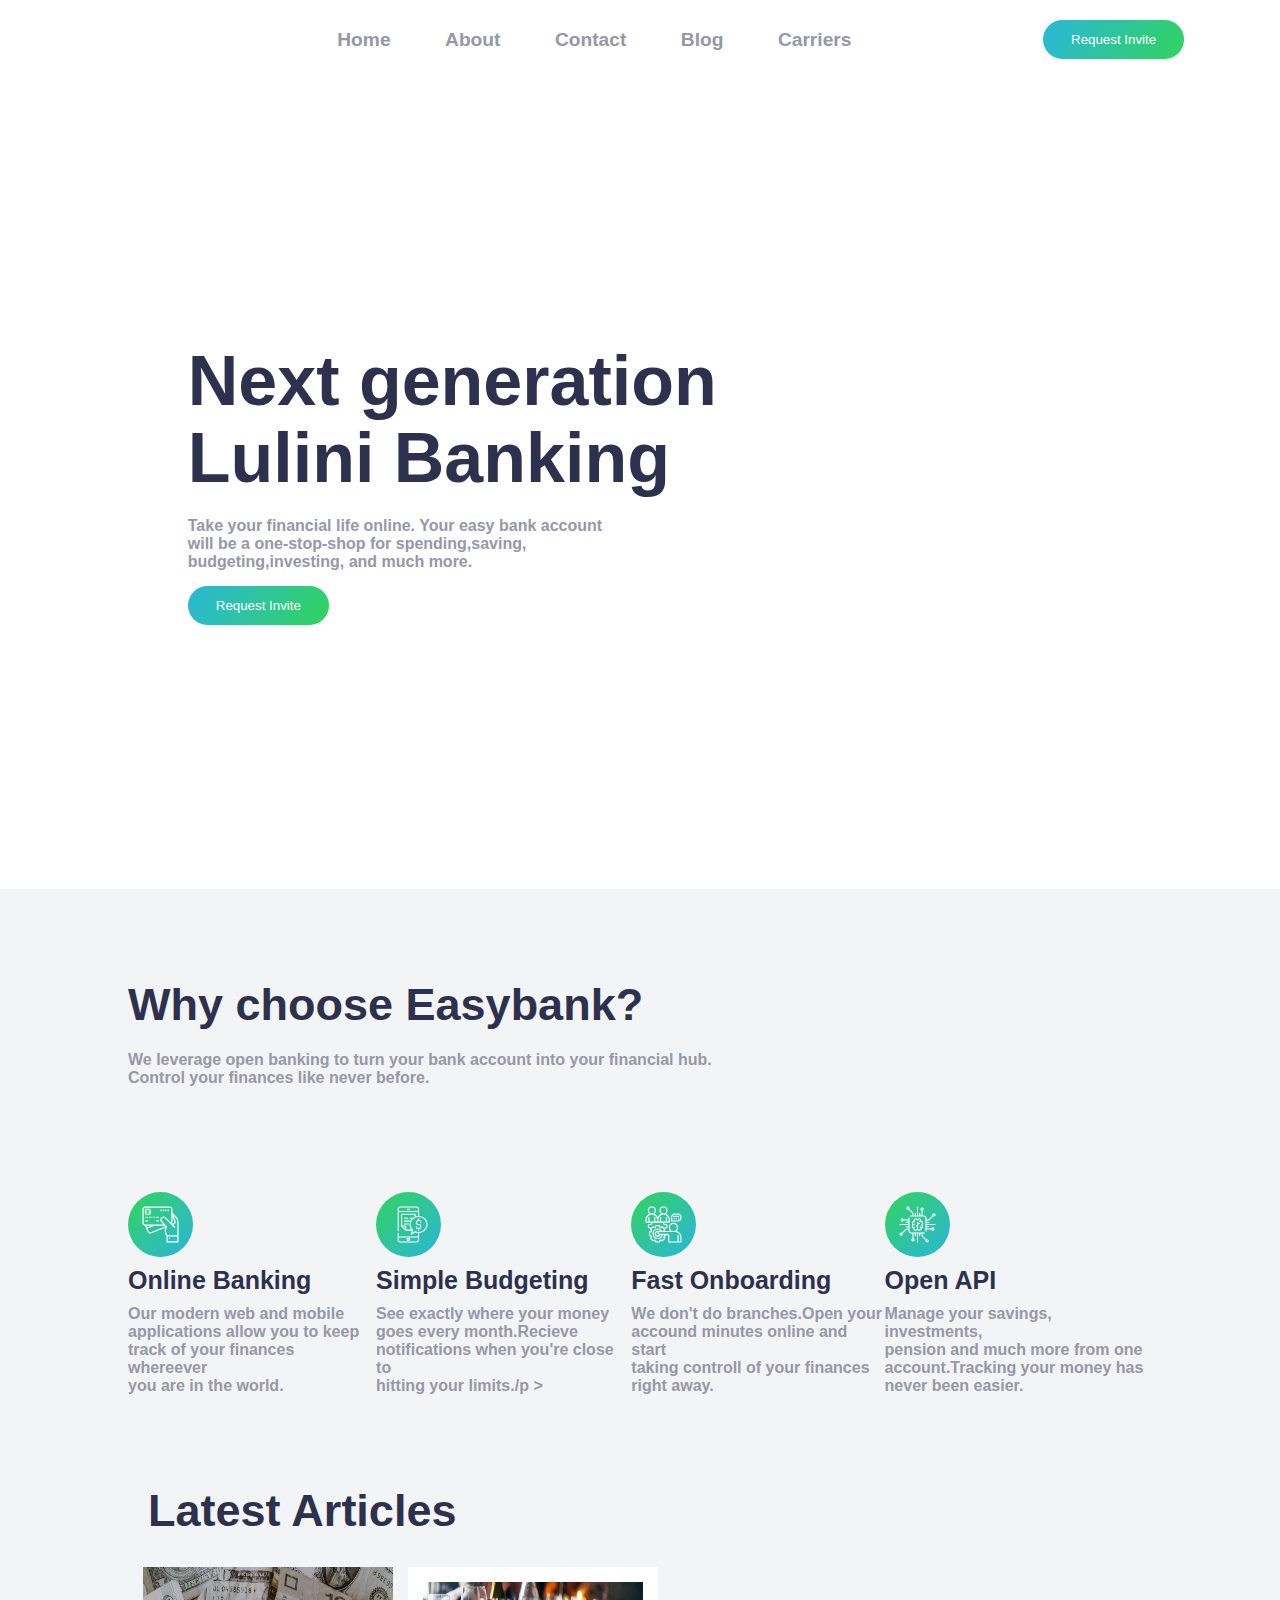
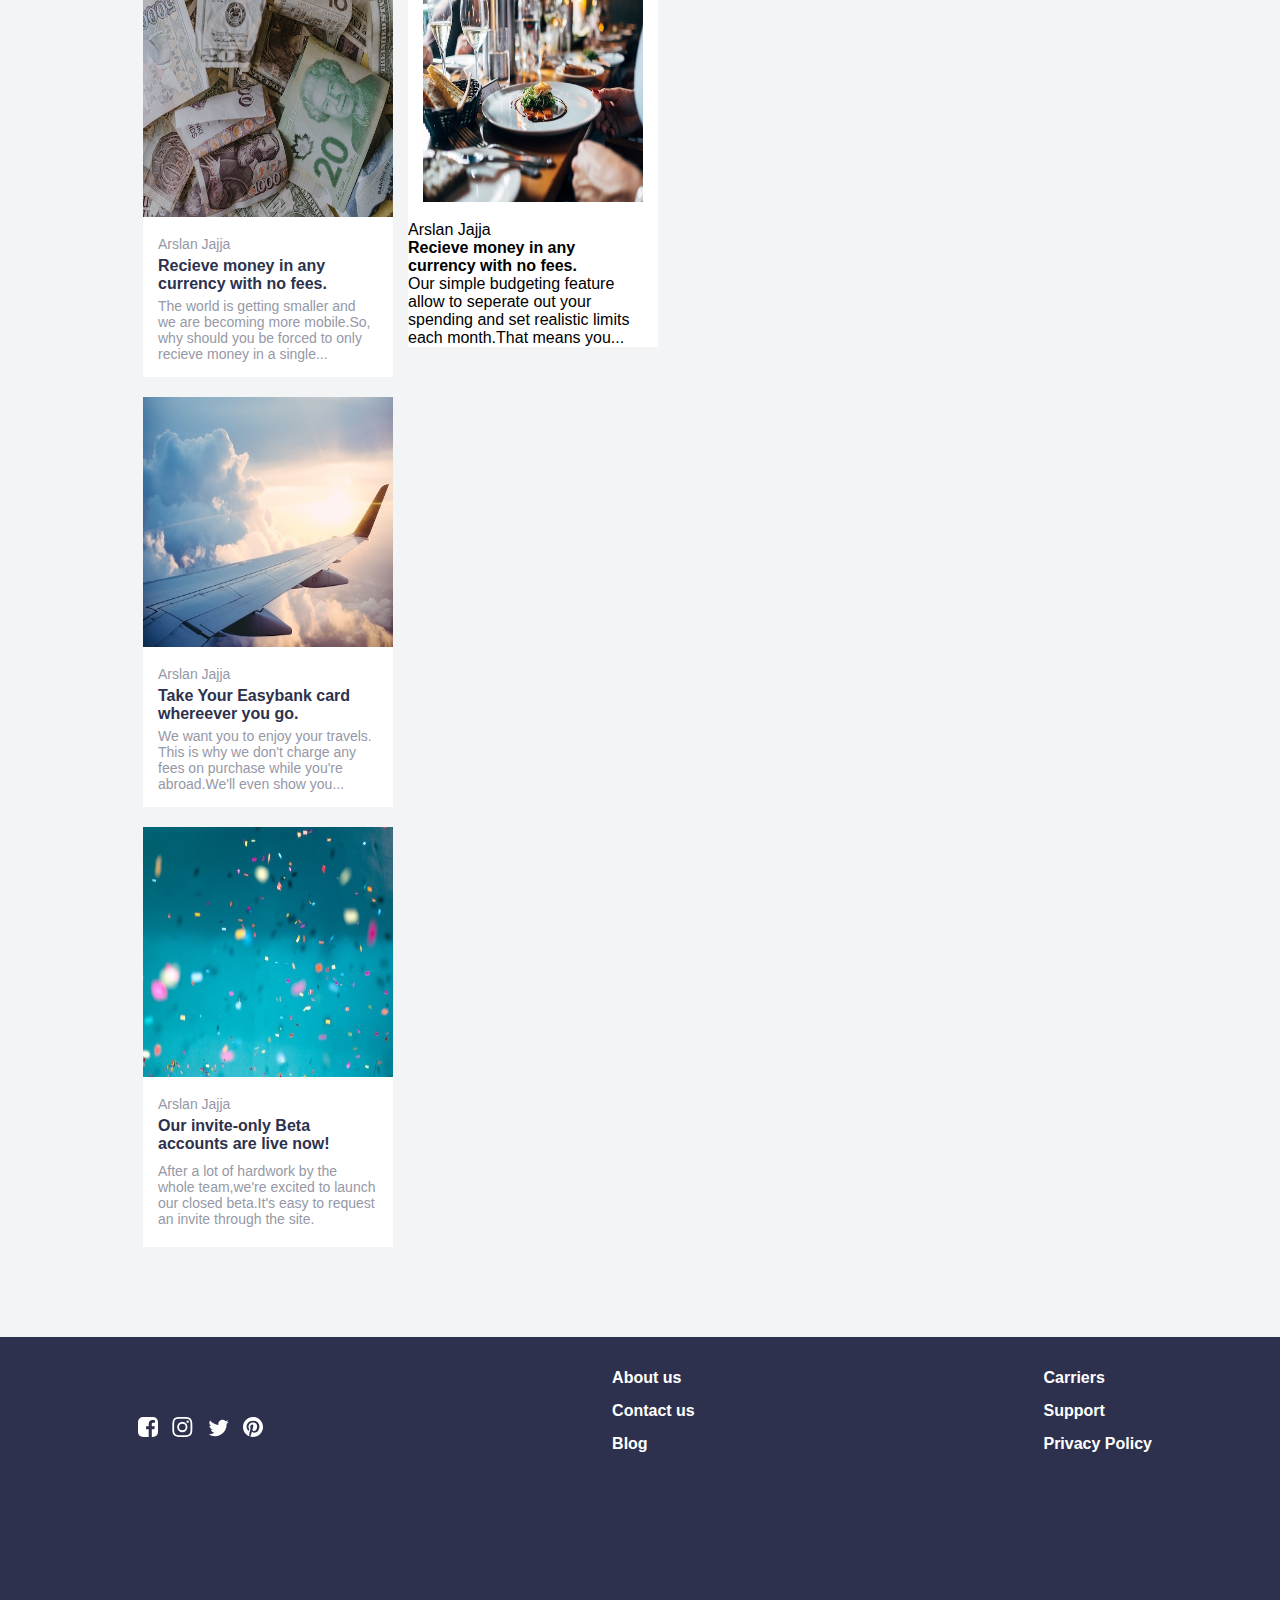
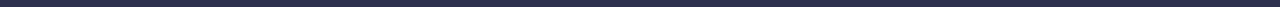
==== bank website/index.html @ e27b4f58 "Commit" ====
<!DOCTYPE html>
<html lang="en">
  <head>
    <meta charset="UTF-8" />
    <meta http-equiv="X-UA-Compatible" content="IE=edge" />
    <meta name="viewport" content="width=device-width, initial-scale=1.0" />
    <link rel="stylesheet" href="style.css" />
    <title>Easybank</title>
  </head>
  <body>
    <nav class="nav-bar">
      <img src="./images/logo.svg" alt="" />
      <div class="nav-items">
        <a href="#">Home</a>
        <a href="#">About</a>
        <a href="#">Contact</a>
        <a href="#">Blog</a>
        <a href="#">Carriers</a>
      </div>
      <button>Request Invite</button>
    </nav>
    <header class="hero-section">
      <div class="hero-text-container">
        <h1>Next generation<br>Lulini Banking</h1>
        <p>Take your financial life online. Your easy bank account<br>
          will be a one-stop-shop for spending,saving,<br>budgeting,investing,
          and much more.</p>
        <button>Request Invite</button>
      </div>
      <div class="hero-img-container">
      </div>
    </header>
    <div class="container">
      <section class="why-us">
        <h1>Why choose Easybank?</h1>
        <p>We leverage open banking to turn your bank account into your
          financial hub.<br />Control your finances like never before.</p>
      </section>
      <section class="features-section">
        <div class="feature-item">
          <img src="icon-online.svg">
          <h1>Online Banking</h1>
          <p>Our modern web and mobile<br />
            applications allow you to keep<br />
            track of your finances whereever<br />
            you are in the world.</p>
        </div>
        <div class="feature-item">
          <img src="icon-budgeting.svg">
          <h1>Simple Budgeting</h1>
          <p>See exactly where your money<br />
            goes every month.Recieve<br />
            notifications when you're close to<br />
            hitting your limits./p >
          </p>
        </div>

        <div class="feature-item">
          <img src="icon-onboarding.svg" alt="" />
          <h1>Fast Onboarding</h1>
          <p>We don't do branches.Open your<br />
            accound minutes online and start<br />
            taking controll of your finances<br />
            right away.</p>
        </div>
        <div class="feature-item">
          <img src="icon-api.svg" alt="" />
          <h1>Open API</h1>
          <p>Manage your savings, investments,<br />
            pension and much more from one<br />
            account.Tracking your money has<br />
            never been easier.</p>
        </div>
      </section>
      <section class="blog-section">
        <h1>Latest Articles</h1>
        <div class="article-container">
          <div class="article">
            <img src="image-currency.jpg">
            <div class="content">
              <p>Arslan Jajja</p>
              <h4>Recieve money in any<br>
                currency with no fees.</h4>
              <p>The world is getting smaller and<br>
                we are becoming more mobile.So,<br>
                why should you be forced to only<br>
                recieve money in a single...</p>
            </div>
          </div>
          <div class="article">
            <img src="image-restaurant.jpg" 
            <div class="content">
              <p>Arslan Jajja</p>
              <h4>Recieve money in any<br />
                currency with no fees.</h4>
              <p>Our simple budgeting feature<br />
                allow to seperate out your<br />
                spending and set realistic limits<br />
                each month.That means you...</p>
            </div>
          </div>
          <div class="article">
            <img src="image-plane.jpg" >
            <div class="content">
              <p>Arslan Jajja</p>
              <h4>Take Your Easybank card<br>whereever you go.</h4>
              <p>We want you to enjoy your travels.<br>This is why we don't
                charge any<br>fees on purchase while you're <br>abroad.We'll
                even show you...</p>
            </div>
          </div>
          <div class="article">
            <img src="image-confetti.jpg">
            <div class="content">
              <p>Arslan Jajja</p>
              <h4>Our invite-only Beta<br>accounts are live now!<h4>
              <p>After a lot of hardwork by the<br>
                whole team,we're excited to launch<br>
                our closed beta.It's easy to request <br>an invite through the
                site.</p>
            </div>
          </div>
        </div>
      </section>
    </div>
    <footer class="footer">
      <div class="footer-container">
        <div class="social-container">
          <img src="icon-facebook.svg" class="icon-facebook">
          <img src="icon-instagram.svg" class="icon-instagram">
          <img src="icon-twitter.svg" class="icon-twitter">
          <img src="icon-pinterest.svg" class="icon-pinterest">
        </div>
        <div class="menu">
          <a href="#">About us</a>
          <a href="#">Contact us</a>
          <a href="#">Blog</a>
        </div>
        <div class="menu">
          <a href="#">Carriers</a>
          <a href="#">Support</a>
          <a href="#">Privacy Policy</a>
        </div>
      </div>
    </footer>
  </body>
</html>
---- bank website/style.css ----
/* 
### Primary

- Dark Blue: hsl(233, 26%, 24%)
- Lime Green: hsl(136, 65%, 51%)
- Bright Cyan: hsl(192, 70%, 51%)

### Neutral

- Grayish Blue: hsl(233, 8%, 62%)
- Light Grayish Blue: hsl(220, 16%, 96%)
- Very Light Gray: hsl(0, 0%, 98%)
- White: hsl(0, 0%, 100%) */

* {
    margin: 0;
    padding: 0;
    box-sizing: border-box;
  }
  body {
    font-family: 'Segoe UI', Tahoma, Geneva, Verdana, sans-serif;
  }
  .nav-bar {
    display: flex;
    justify-content: space-around;
    align-items: center;
    padding-top: 20px;
    padding-bottom: 20px;
  }
  .nav-items  a {
    text-decoration: none;
    font-size: 1.2rem;
    font-weight: 600;
    color: hsl(233, 8%, 62%);
    margin-left: 50px;
  }
  .nav-items a:hover{ 
    color: lightgreen;
    transition: 0.5s;
  }
  .nav-bar  button {
    padding: 12px 28px;
    border: none;
    outline-width: 0;
    color: white;
    border-radius: 24px;
    cursor: pointer;
    font-weight: 400;
    background-image: linear-gradient(
      120deg,
      hsl(192, 70%, 51%),
      hsl(136, 65%, 51%)
    );
  }
  .nav-bar button:hover{
    background-image: linear-gradient(
      120deg,
      hsl(192, 89%, 52%),
      hsl(136, 69%, 33%)
    );
    transform: scale(1.1);
    transition: 0.8s;
    
  }
  .hero-section {
    display: flex;
    justify-content: space-around;
    align-items: center;
    height: 90vh;
  }
  .hero-img-container {
    background-image: url('./images/bg-intro-desktop.svg');
    background-size: cover;
    background-position: bottom;
    background-repeat: no-repeat;
    padding-top: 20px;
  }
  .hero-img-container  img {
    width: 500px;
  }
  .hero-text-container {
    display: flex;
    flex-direction: column;
    justify-content: space-between;
    align-items: flex-start;
  }
  .hero-text-container  h1 {
    font-size: 70px;
    font-weight: 800;
    margin-bottom: 20px;
    color: hsl(233, 26%, 24%);
    line-height: 1.1;
  }
  .hero-text-container  p {
    color: hsl(233, 8%, 62%);
    margin-bottom: 15px;
    font-weight: 700;
  }
  .hero-text-container  button {
    padding: 12px 28px;
    border: none;
    outline-width: 0;
    color: white;
    border-radius: 24px;
    cursor: pointer;
    font-weight: 400;
    background-image: linear-gradient(
      120deg,
      hsl(192, 70%, 51%),
      hsl(136, 65%, 51%)
    );
  }

  .hero-text-container button:hover{
    background-image: linear-gradient(
      120deg,
      hsl(192, 89%, 52%),
      hsl(136, 69%, 33%)
    );
    transform: scale(1.1);
    transition: 0.8s;
  }


  .container {
    background-color: hsl(220, 16%, 96%);
  }
  .why-us {
    padding-top: 10vh;
    width: 80%;
    margin-left: auto;
    margin-right: auto;
    padding-bottom: 10vh;
  }
  .why-us  h1 {
    font-size: 45px;
    font-weight: 800;
    margin-bottom: 20px;
    color: hsl(233, 26%, 24%);
  }
  .why-us  p {
    color: hsl(233, 8%, 62%);
    margin-bottom: 15px;
    font-weight: 700;
  }
  .features-section {
    width: 80%;
    margin-left: auto;
    margin-right: auto;
    display: flex;
    justify-content: space-between;
    align-items: flex-start;
    padding-bottom: 10vh;
  }
  .feature-item  img {
    width: 65px;
    margin-bottom: 5px;
  }
  .feature-item  h1 {
    font-size: 25px;
    font-weight: 800;
    margin-bottom: 10px;
    color: hsl(233, 26%, 24%);
  }
  .feature-item  p {
    color: hsl(233, 8%, 62%);
    font-weight: 700;
  }
  .blog-section {
    width: 80%;
    margin-left: auto;
    margin-right: auto;
    display: flex;
    flex-direction: column;
    justify-content: center;
    align-items: flex-start;
    padding-bottom: 10vh;
  }
  .article-container {
    display: flex;
    justify-content: space-between;
    align-items: flex-start;
    width: 300px;
  }
  .blog-section  h1 {
    font-size: 45px;
    margin-left: 1.25rem;
    font-weight: 800;
    margin-bottom: 10px;
    color: hsl(233, 26%, 24%);
  }
  .article {
    height: max-content;
    width: 250px;
    margin-top: 20px;
    margin-left: 15px;
    background-color: #fff;
  }
  .article  img {
    width: 250px;
    height: 250px;
  }
  .content {
    padding: 15px;
  }
  .content  p {
    color: hsl(233, 8%, 62%);
    font-weight: 400;
    font-size: 14px;
  }
  .content  h4 {
    color: hsl(233, 26%, 24%);
    padding-bottom: 5px;
    padding-top: 5px;
  }
  .footer {
    background-color: hsl(233, 26%, 24%);
    height: 30vh;
  }
  .footer-container {
    width: 80%;
    margin-left: auto;
    margin-right: auto;
    color: white;
    display: flex;
    justify-content: space-between;
    align-items: flex-start;
    padding-top: 2rem;
  }
  .menu {
    display: flex;
    flex-direction: column;
    justify-content: space-between;
    align-items: flex-start;
  }
  .menu  a {
    text-decoration: none;
    color: white;
    margin-bottom: 15px;
    font-weight: 600;
  }
  .social-container {
    margin-top: 3rem;
  }
  .icon-facebook{ 
    border-radius: 5px;
  }
  .icon-facebook:hover{ 
    background-color: rgb(44, 99, 245);
    transition: 0.5s;
    transform: scale(1.4);
    border-radius: 15px; 
  }
  .icon-instagram:hover{ 
    background: linear-gradient(
      hsl(338, 80%, 56%),
      hsl(31, 86%, 58%)
    );
    border-radius: 15px;
    transform: scale(1.4);
    transition: 0.5s;
  }
  .icon-twitter { 
    
  }
  .social-container  img {
    margin-left: 10px;
    cursor: pointer;
  }
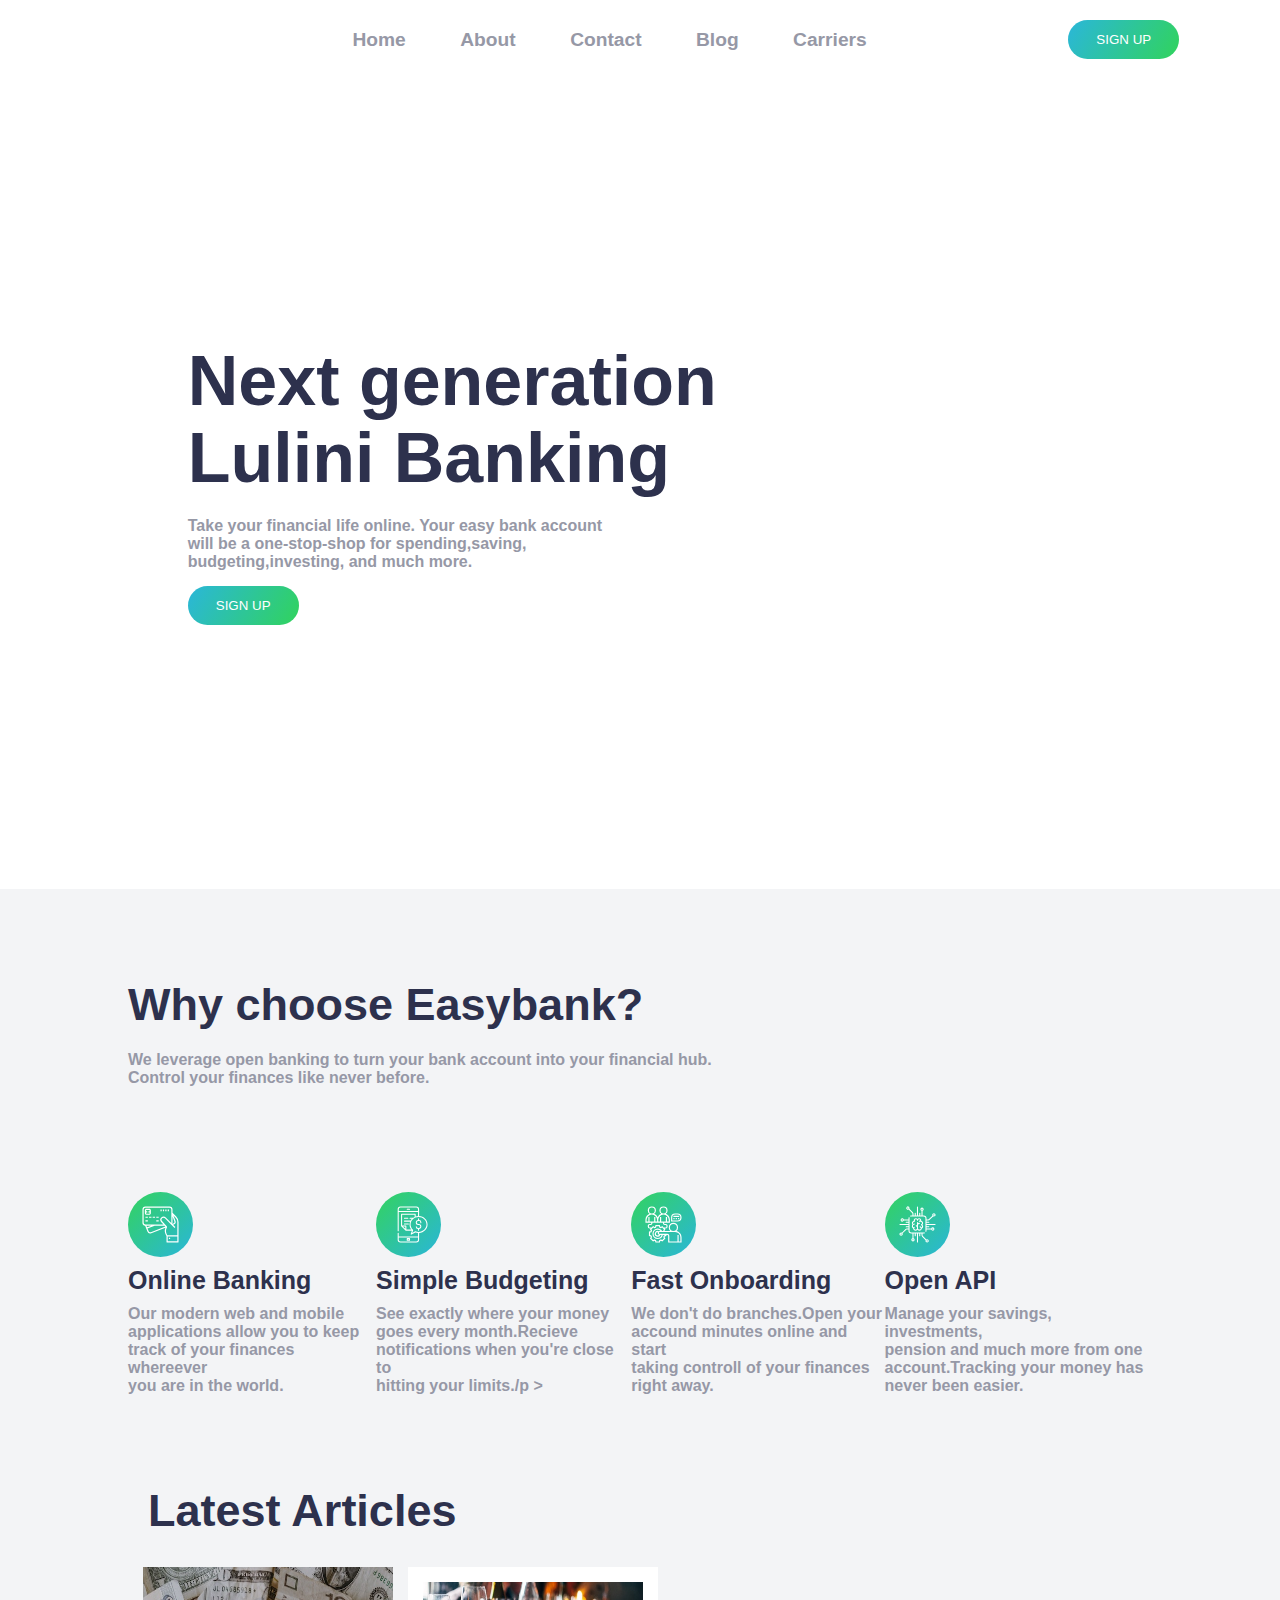
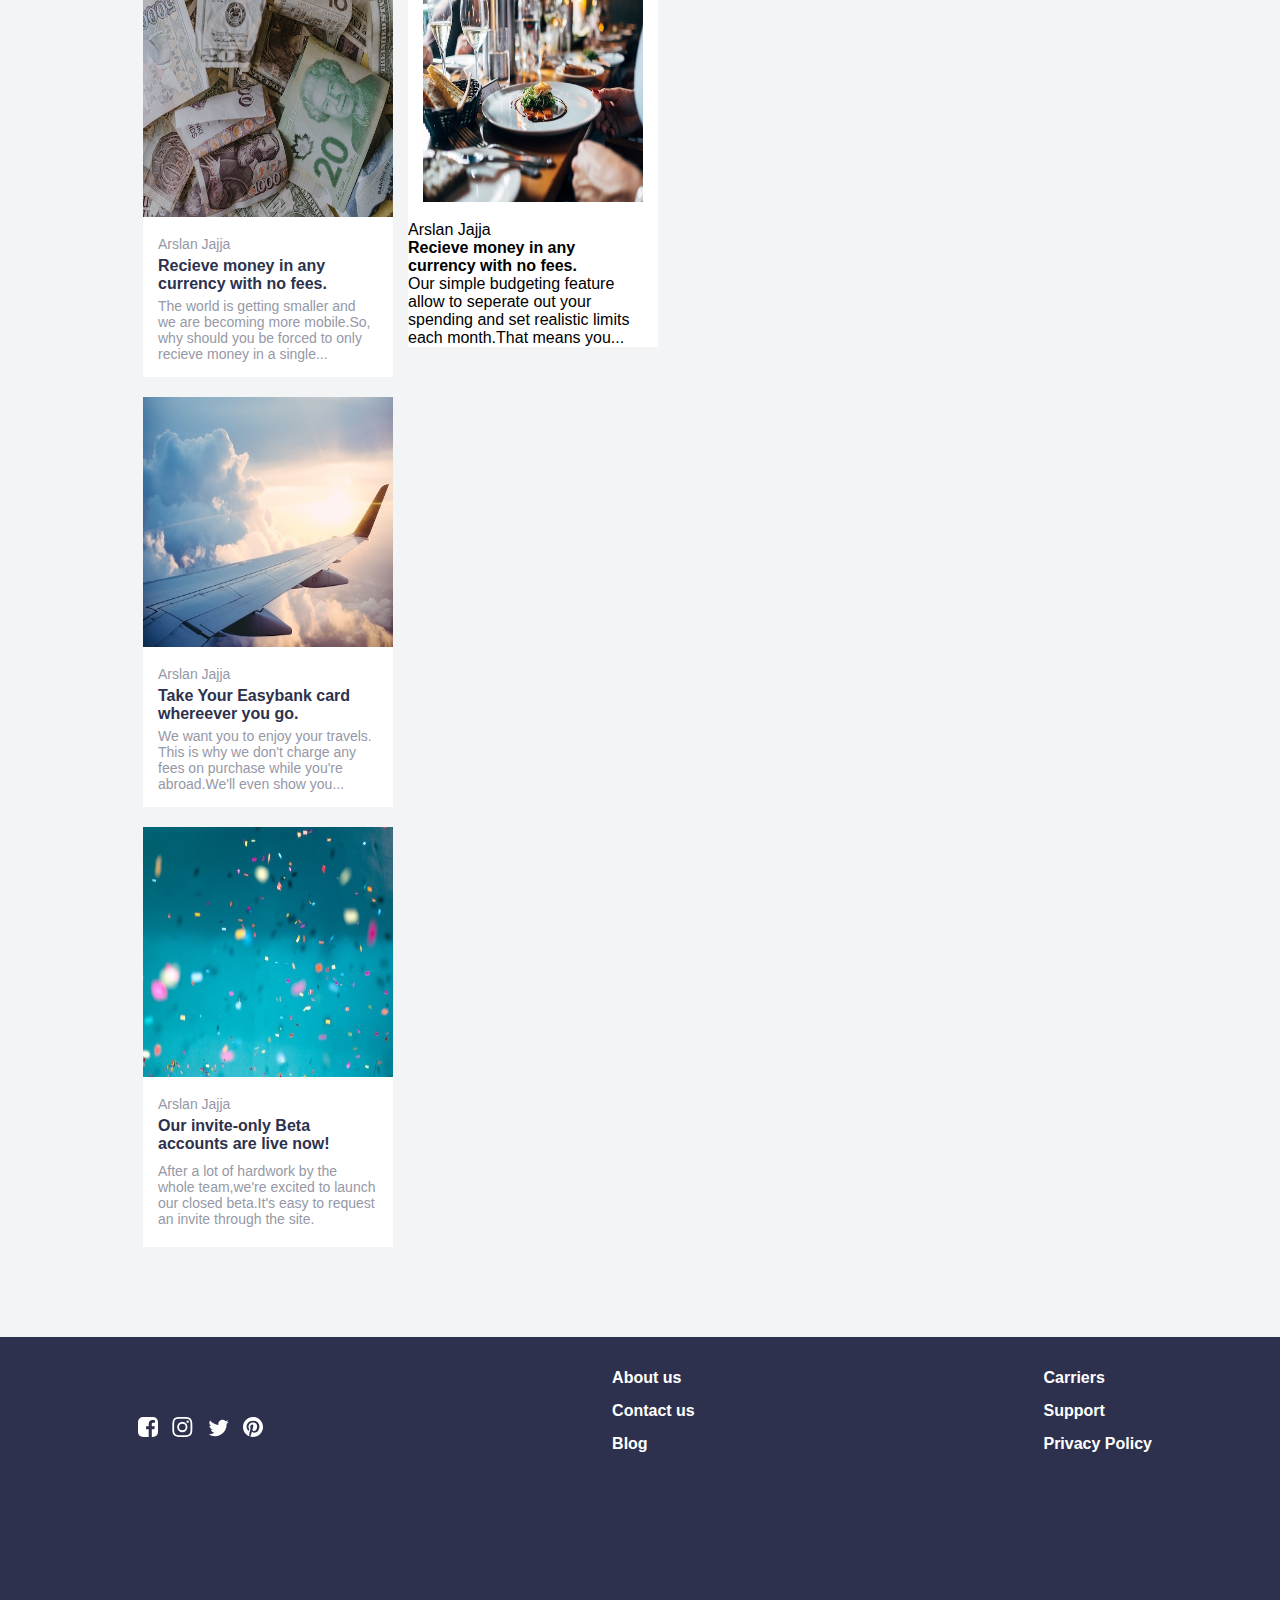
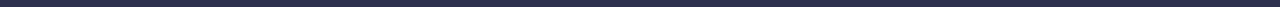
==== commit bcb5c43e: "sign in" ====
--- a/bank website/index.html
+++ b/bank website/index.html
@@ -17,7 +17,7 @@
         <a href="#">Blog</a>
         <a href="#">Carriers</a>
       </div>
-      <button>Request Invite</button>
+      <button onclick="window.location.href='sign up.html'">SIGN UP</button>
     </nav>
     <header class="hero-section">
       <div class="hero-text-container">
@@ -25,7 +25,7 @@
         <p>Take your financial life online. Your easy bank account<br>
           will be a one-stop-shop for spending,saving,<br>budgeting,investing,
           and much more.</p>
-        <button>Request Invite</button>
+          <button onclick="window.location.href='sign up.html'">SIGN UP</button>
       </div>
       <div class="hero-img-container">
       </div>
--- a/bank website/style.css
+++ b/bank website/style.css
@@ -59,7 +59,7 @@
       hsl(136, 69%, 33%)
     );
     transform: scale(1.1);
-    transition: 0.8s;
+    transition: 0.8s ease-in-out;
     
   }
   .hero-section {
@@ -118,7 +118,7 @@
       hsl(136, 69%, 33%)
     );
     transform: scale(1.1);
-    transition: 0.8s;
+    transition: 0.8s ease-in-out;
   }
 
 
@@ -178,6 +178,7 @@
   }
   .article-container {
     display: flex;
+    flex-direction: row;
     justify-content: space-between;
     align-items: flex-start;
     width: 300px;
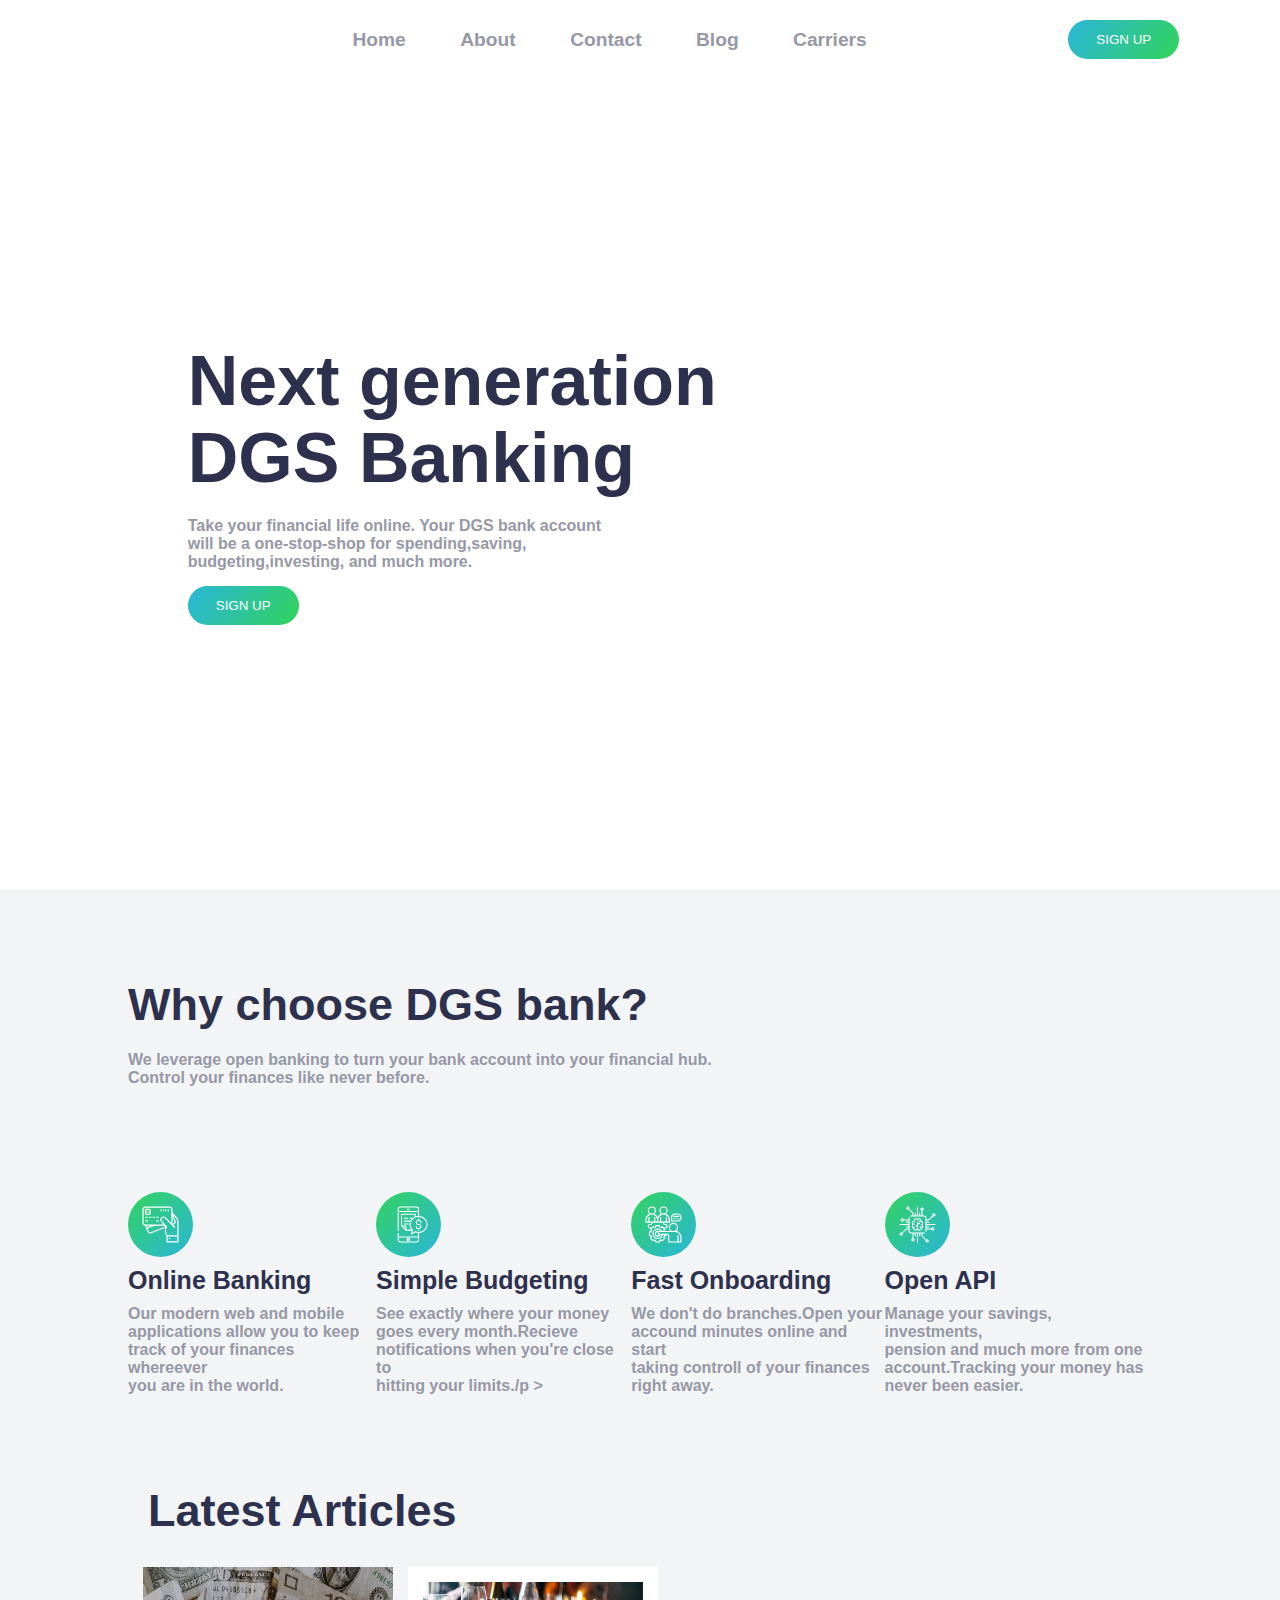
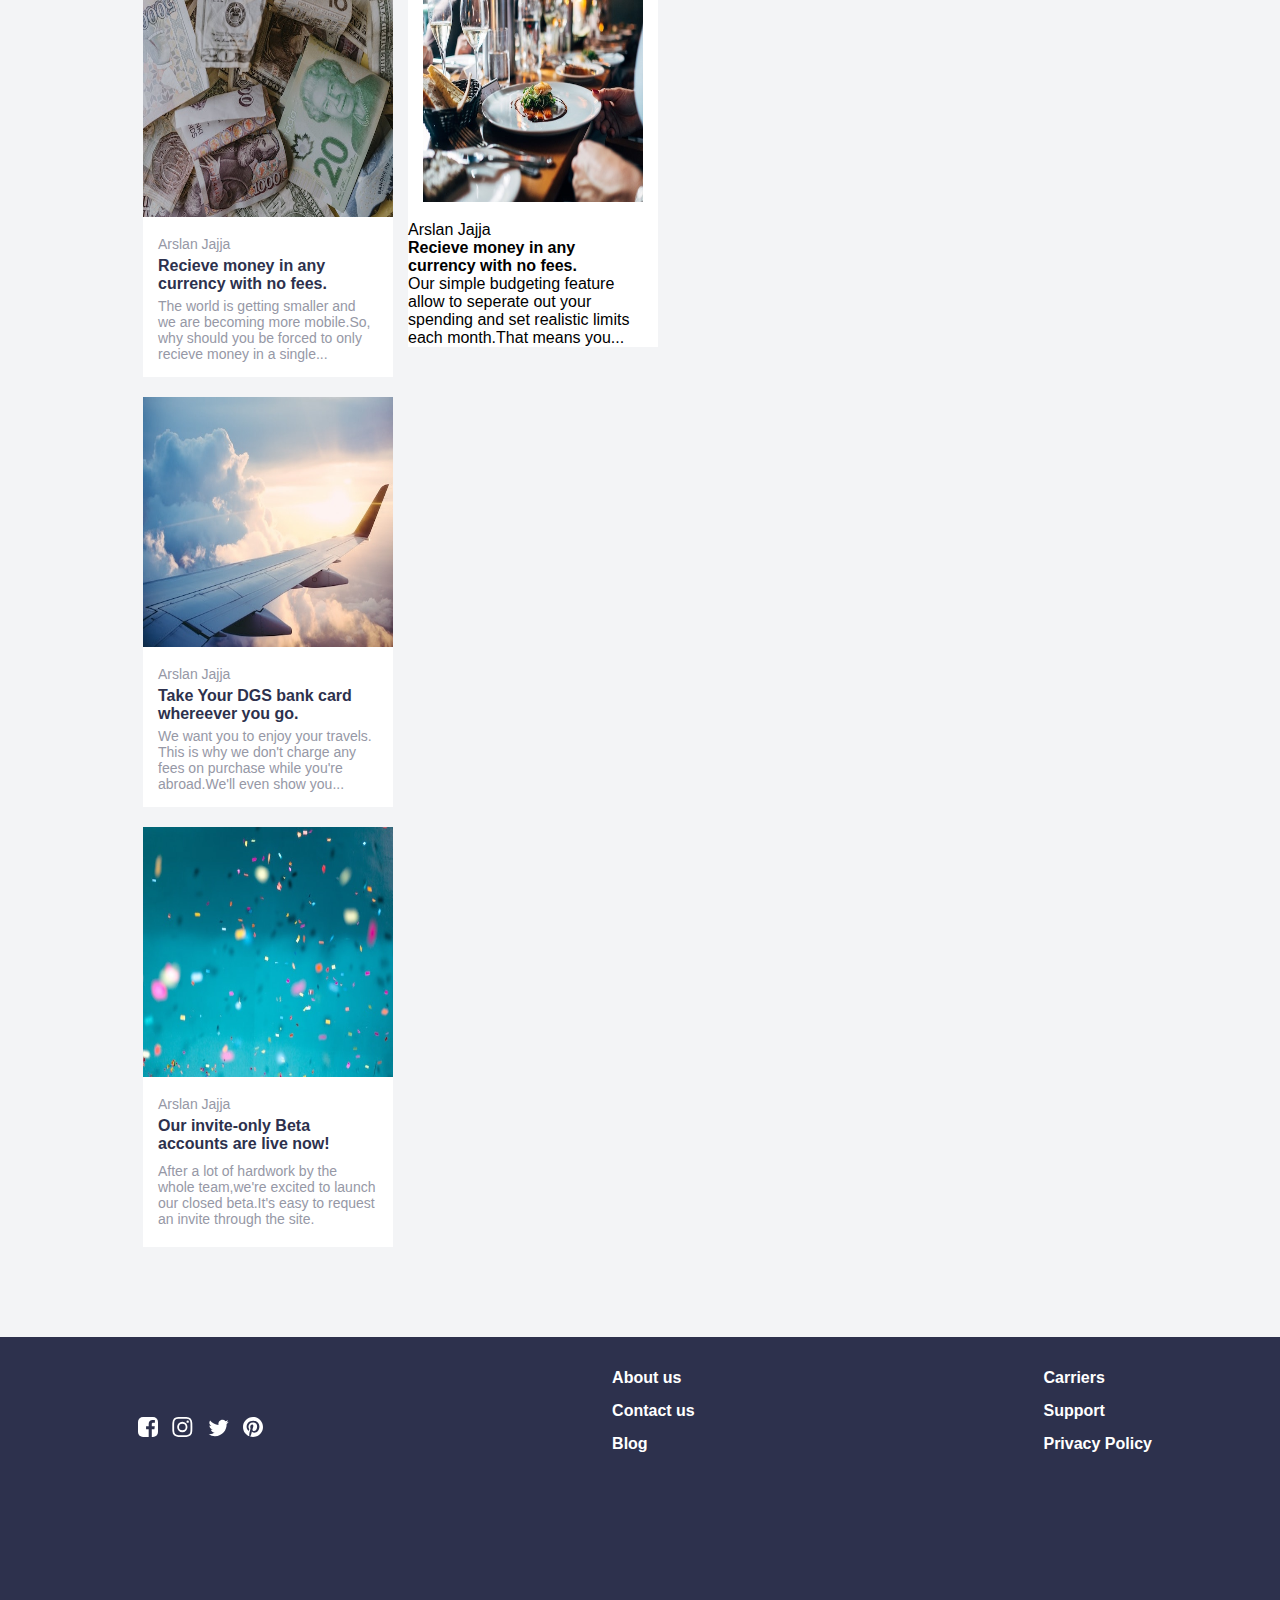
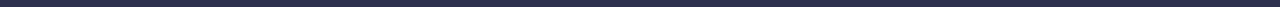
==== commit 99da02f1: "changes in structure" ====
--- a/bank website/index.html
+++ b/bank website/index.html
@@ -4,12 +4,12 @@
     <meta charset="UTF-8" />
     <meta http-equiv="X-UA-Compatible" content="IE=edge" />
     <meta name="viewport" content="width=device-width, initial-scale=1.0" />
-    <link rel="stylesheet" href="style.css" />
-    <title>Easybank</title>
+    <link rel="stylesheet" href="styles/style.css" />
+    <title></title>
   </head>
   <body>
     <nav class="nav-bar">
-      <img src="./images/logo.svg" alt="" />
+      <img src="img/./images/logo.svg" alt="" />
       <div class="nav-items">
         <a href="#">Home</a>
         <a href="#">About</a>
@@ -21,8 +21,8 @@
     </nav>
     <header class="hero-section">
       <div class="hero-text-container">
-        <h1>Next generation<br>Lulini Banking</h1>
-        <p>Take your financial life online. Your easy bank account<br>
+        <h1>Next generation<br>DGS Banking</h1>
+        <p>Take your financial life online. Your DGS bank account<br>
           will be a one-stop-shop for spending,saving,<br>budgeting,investing,
           and much more.</p>
           <button onclick="window.location.href='sign up.html'">SIGN UP</button>
@@ -32,13 +32,13 @@
     </header>
     <div class="container">
       <section class="why-us">
-        <h1>Why choose Easybank?</h1>
+        <h1>Why choose DGS bank?</h1>
         <p>We leverage open banking to turn your bank account into your
           financial hub.<br />Control your finances like never before.</p>
       </section>
       <section class="features-section">
         <div class="feature-item">
-          <img src="icon-online.svg">
+          <img src="img/icon-online.svg">
           <h1>Online Banking</h1>
           <p>Our modern web and mobile<br />
             applications allow you to keep<br />
@@ -46,7 +46,7 @@
             you are in the world.</p>
         </div>
         <div class="feature-item">
-          <img src="icon-budgeting.svg">
+          <img src="img/icon-budgeting.svg">
           <h1>Simple Budgeting</h1>
           <p>See exactly where your money<br />
             goes every month.Recieve<br />
@@ -56,7 +56,7 @@
         </div>
 
         <div class="feature-item">
-          <img src="icon-onboarding.svg" alt="" />
+          <img src="img/icon-onboarding.svg" alt="" />
           <h1>Fast Onboarding</h1>
           <p>We don't do branches.Open your<br />
             accound minutes online and start<br />
@@ -64,7 +64,7 @@
             right away.</p>
         </div>
         <div class="feature-item">
-          <img src="icon-api.svg" alt="" />
+          <img src="img/icon-api.svg" alt="" />
           <h1>Open API</h1>
           <p>Manage your savings, investments,<br />
             pension and much more from one<br />
@@ -76,7 +76,7 @@
         <h1>Latest Articles</h1>
         <div class="article-container">
           <div class="article">
-            <img src="image-currency.jpg">
+            <img src="img/image-currency.jpg">
             <div class="content">
               <p>Arslan Jajja</p>
               <h4>Recieve money in any<br>
@@ -88,7 +88,7 @@
             </div>
           </div>
           <div class="article">
-            <img src="image-restaurant.jpg" 
+            <img src="img/image-restaurant.jpg" 
             <div class="content">
               <p>Arslan Jajja</p>
               <h4>Recieve money in any<br />
@@ -100,17 +100,17 @@
             </div>
           </div>
           <div class="article">
-            <img src="image-plane.jpg" >
+            <img src="img/image-plane.jpg" >
             <div class="content">
               <p>Arslan Jajja</p>
-              <h4>Take Your Easybank card<br>whereever you go.</h4>
+              <h4>Take Your DGS bank card<br>whereever you go.</h4>
               <p>We want you to enjoy your travels.<br>This is why we don't
                 charge any<br>fees on purchase while you're <br>abroad.We'll
                 even show you...</p>
             </div>
           </div>
           <div class="article">
-            <img src="image-confetti.jpg">
+            <img src="img/image-confetti.jpg">
             <div class="content">
               <p>Arslan Jajja</p>
               <h4>Our invite-only Beta<br>accounts are live now!<h4>
@@ -118,18 +118,18 @@
                 whole team,we're excited to launch<br>
                 our closed beta.It's easy to request <br>an invite through the
                 site.</p>
+              </div>
             </div>
           </div>
-        </div>
       </section>
     </div>
     <footer class="footer">
       <div class="footer-container">
         <div class="social-container">
-          <img src="icon-facebook.svg" class="icon-facebook">
-          <img src="icon-instagram.svg" class="icon-instagram">
-          <img src="icon-twitter.svg" class="icon-twitter">
-          <img src="icon-pinterest.svg" class="icon-pinterest">
+          <img src="img/icon-facebook.svg" class="icon-facebook">
+          <img src="img/icon-instagram.svg" class="icon-instagram">
+          <img src="img/icon-twitter.svg" class="icon-twitter">
+          <img src="img/icon-pinterest.svg" class="icon-pinterest">
         </div>
         <div class="menu">
           <a href="#">About us</a>
--- a/bank website/styles/style.css
+++ b/bank website/styles/style.css
@@ -0,0 +1,270 @@
+/* 
+### Primary
+
+- Dark Blue: hsl(233, 26%, 24%)
+- Lime Green: hsl(136, 65%, 51%)
+- Bright Cyan: hsl(192, 70%, 51%)
+
+### Neutral
+
+- Grayish Blue: hsl(233, 8%, 62%)
+- Light Grayish Blue: hsl(220, 16%, 96%)
+- Very Light Gray: hsl(0, 0%, 98%)
+- White: hsl(0, 0%, 100%) */
+
+* {
+    margin: 0;
+    padding: 0;
+    box-sizing: border-box;
+  }
+  body {
+    font-family: 'Segoe UI', Tahoma, Geneva, Verdana, sans-serif;
+  }
+  .nav-bar {
+    display: flex;
+    justify-content: space-around;
+    align-items: center;
+    padding-top: 20px;
+    padding-bottom: 20px;
+  }
+  .nav-items  a {
+    text-decoration: none;
+    font-size: 1.2rem;
+    font-weight: 600;
+    color: hsl(233, 8%, 62%);
+    margin-left: 50px;
+  }
+  .nav-items a:hover{ 
+    color: lightgreen;
+    transition: 0.5s;
+  }
+  .nav-bar  button {
+    padding: 12px 28px;
+    border: none;
+    outline-width: 0;
+    color: white;
+    border-radius: 24px;
+    cursor: pointer;
+    font-weight: 400;
+    background-image: linear-gradient(
+      120deg,
+      hsl(192, 70%, 51%),
+      hsl(136, 65%, 51%)
+    );
+  }
+  .nav-bar button:hover{
+    background-image: linear-gradient(
+      120deg,
+      hsl(192, 89%, 52%),
+      hsl(136, 69%, 33%)
+    );
+    transform: scale(1.1);
+    transition: 0.8s ease-in-out;
+    
+  }
+  .hero-section {
+    display: flex;
+    justify-content: space-around;
+    align-items: center;
+    height: 90vh;
+  }
+  .hero-img-container {
+    background-image: url('./images/bg-intro-desktop.svg');
+    background-size: cover;
+    background-position: bottom;
+    background-repeat: no-repeat;
+    padding-top: 20px;
+  }
+  .hero-img-container  img {
+    width: 500px;
+  }
+  .hero-text-container {
+    display: flex;
+    flex-direction: column;
+    justify-content: space-between;
+    align-items: flex-start;
+  }
+  .hero-text-container  h1 {
+    font-size: 70px;
+    font-weight: 800;
+    margin-bottom: 20px;
+    color: hsl(233, 26%, 24%);
+    line-height: 1.1;
+  }
+  .hero-text-container  p {
+    color: hsl(233, 8%, 62%);
+    margin-bottom: 15px;
+    font-weight: 700;
+  }
+  .hero-text-container  button {
+    padding: 12px 28px;
+    border: none;
+    outline-width: 0;
+    color: white;
+    border-radius: 24px;
+    cursor: pointer;
+    font-weight: 400;
+    background-image: linear-gradient(
+      120deg,
+      hsl(192, 70%, 51%),
+      hsl(136, 65%, 51%)
+    );
+  }
+
+  .hero-text-container button:hover{
+    background-image: linear-gradient(
+      120deg,
+      hsl(192, 89%, 52%),
+      hsl(136, 69%, 33%)
+    );
+    transform: scale(1.1);
+    transition: 0.8s ease-in-out;
+  }
+
+
+  .container {
+    background-color: hsl(220, 16%, 96%);
+  }
+  .why-us {
+    padding-top: 10vh;
+    width: 80%;
+    margin-left: auto;
+    margin-right: auto;
+    padding-bottom: 10vh;
+  }
+  .why-us  h1 {
+    font-size: 45px;
+    font-weight: 800;
+    margin-bottom: 20px;
+    color: hsl(233, 26%, 24%);
+  }
+  .why-us  p {
+    color: hsl(233, 8%, 62%);
+    margin-bottom: 15px;
+    font-weight: 700;
+  }
+  .features-section {
+    width: 80%;
+    margin-left: auto;
+    margin-right: auto;
+    display: flex;
+    justify-content: space-between;
+    align-items: flex-start;
+    padding-bottom: 10vh;
+  }
+  .feature-item  img {
+    width: 65px;
+    margin-bottom: 5px;
+  }
+  .feature-item  h1 {
+    font-size: 25px;
+    font-weight: 800;
+    margin-bottom: 10px;
+    color: hsl(233, 26%, 24%);
+  }
+  .feature-item  p {
+    color: hsl(233, 8%, 62%);
+    font-weight: 700;
+  }
+  .blog-section {
+    width: 80%;
+    margin-left: auto;
+    margin-right: auto;
+    display: flex;
+    flex-direction: column;
+    justify-content: center;
+    align-items: flex-start;
+    padding-bottom: 10vh;
+  }
+  .article-container {
+    display: flex;
+    flex-direction: row;
+
+    align-items: flex-start;
+    width: 300px;
+  }
+  .blog-section  h1 {
+    font-size: 45px;
+    margin-left: 1.25rem;
+    font-weight: 800;
+    margin-bottom: 10px;
+    color: hsl(233, 26%, 24%);
+  }
+  .article {
+    height: max-content;
+    width: 250px;
+    margin-top: 20px;
+    margin-left: 15px;
+    background-color: #fff;
+  }
+  .article  img {
+    width: 250px;
+    height: 250px;
+  }
+  .content {
+    padding: 15px;
+  }
+  .content  p {
+    color: hsl(233, 8%, 62%);
+    font-weight: 400;
+    font-size: 14px;
+  }
+  .content  h4 {
+    color: hsl(233, 26%, 24%);
+    padding-bottom: 5px;
+    padding-top: 5px;
+  }
+  .footer {
+    background-color: hsl(233, 26%, 24%);
+    height: 30vh;
+  }
+  .footer-container {
+    width: 80%;
+    margin-left: auto;
+    margin-right: auto;
+    color: white;
+    display: flex;
+    justify-content: space-between;
+    align-items: flex-start;
+    padding-top: 2rem;
+  }
+  .menu {
+    display: flex;
+    flex-direction: column;
+    justify-content: space-between;
+    align-items: flex-start;
+  }
+  .menu  a {
+    text-decoration: none;
+    color: white;
+    margin-bottom: 15px;
+    font-weight: 600;
+  }
+  .social-container {
+    margin-top: 3rem;
+  }
+  .icon-facebook{ 
+    border-radius: 5px;
+  }
+  .icon-facebook:hover{ 
+    background-color: rgb(44, 99, 245);
+    transition: 0.5s;
+    transform: scale(1.4);
+    border-radius: 15px; 
+  }
+  .icon-instagram:hover{ 
+    background: linear-gradient(
+      hsl(338, 80%, 56%),
+      hsl(31, 86%, 58%)
+    );
+    border-radius: 15px;
+    transform: scale(1.4);
+    transition: 0.5s;
+  }
+  .icon-twitter { 
+    
+  }
+  .social-container  img {
+    margin-left: 10px;
+    cursor: pointer;
+  }
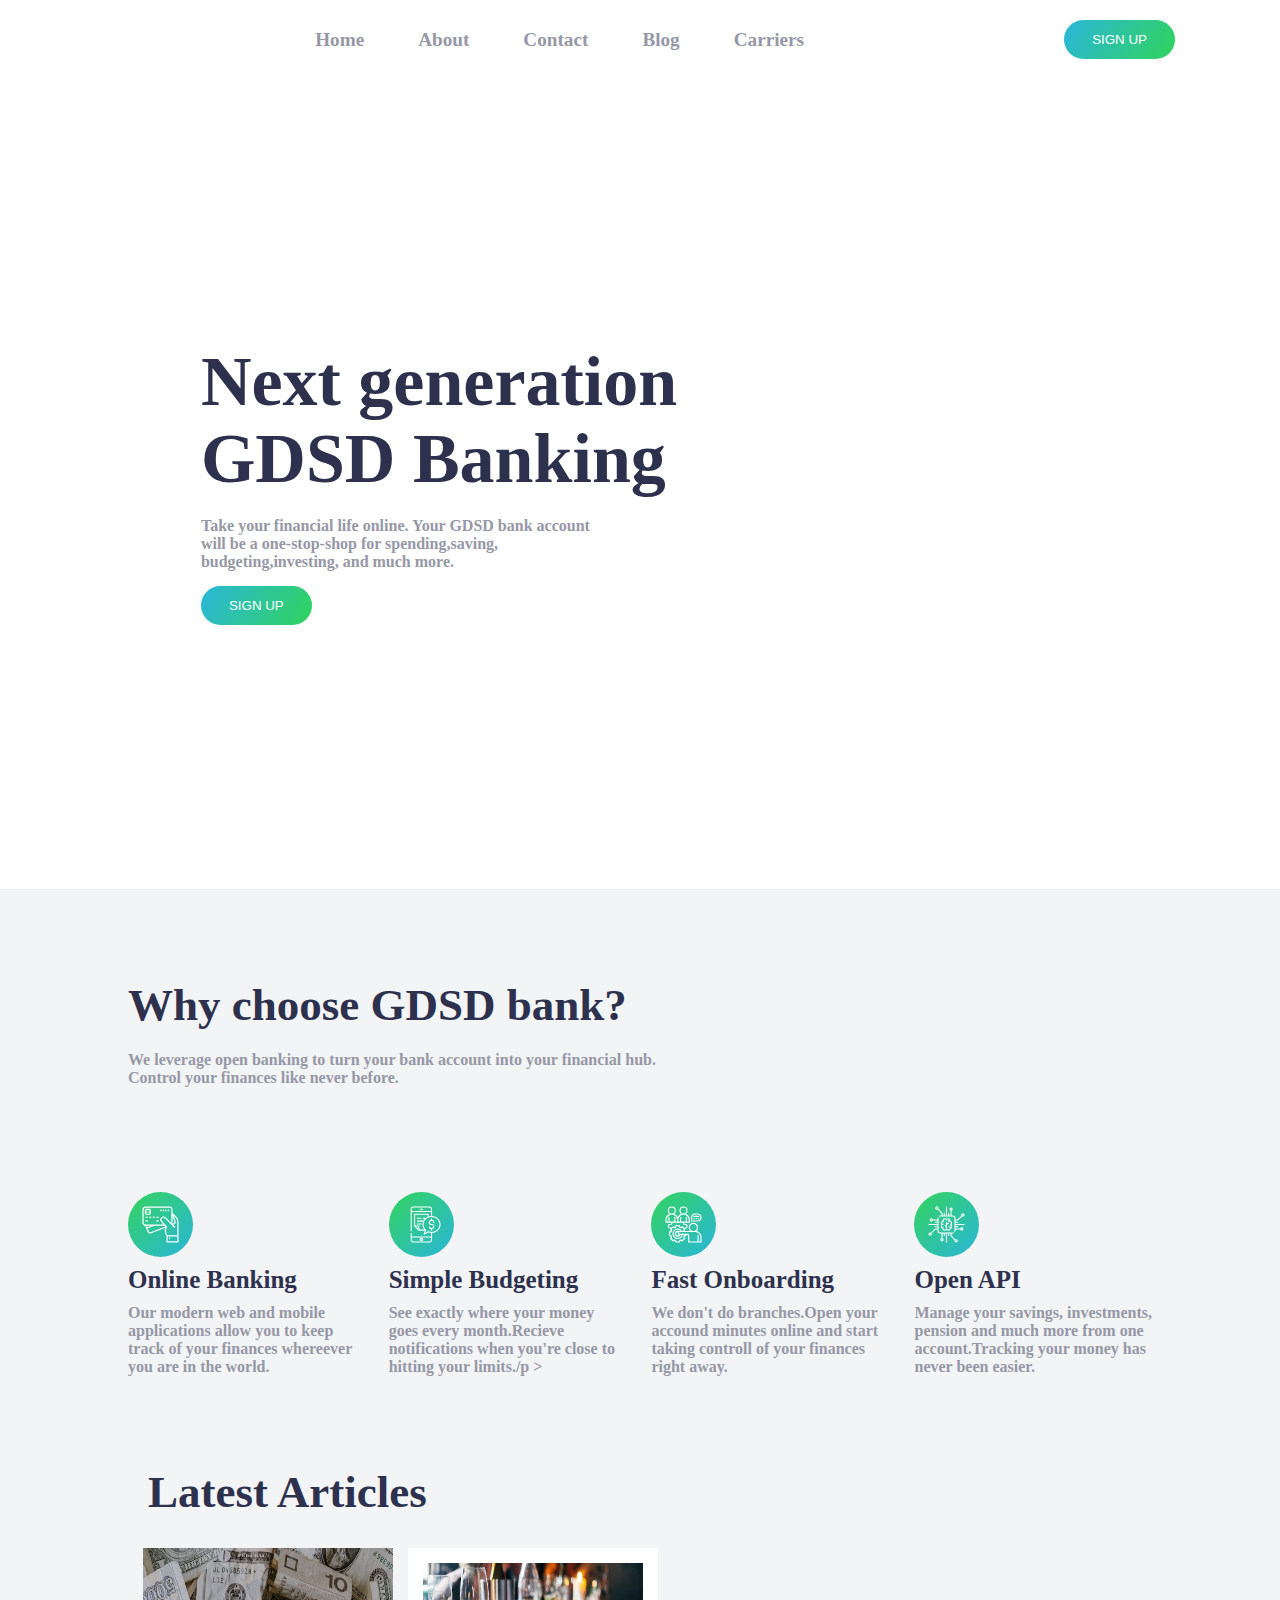
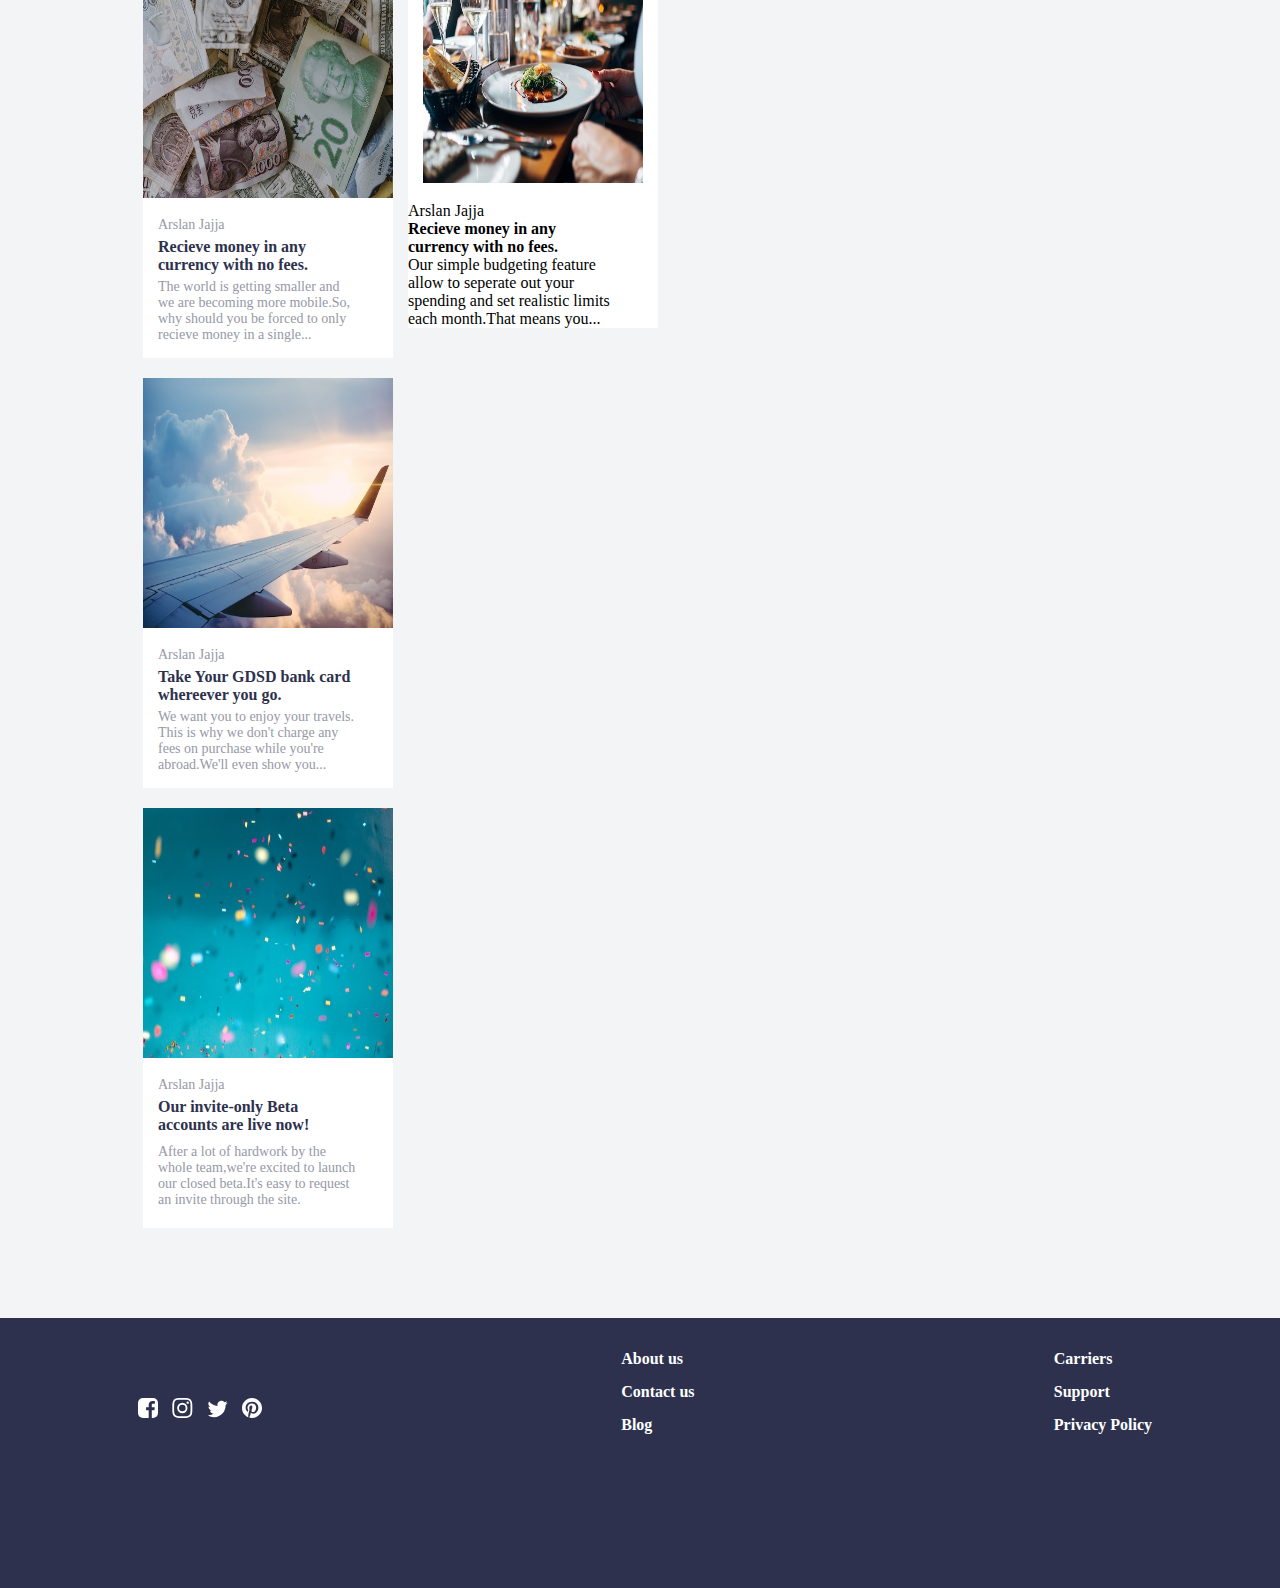
==== commit 1b71200a: "little changes such as changed the name of the web" ====
--- a/bank website/index.html
+++ b/bank website/index.html
@@ -5,10 +5,12 @@
     <meta http-equiv="X-UA-Compatible" content="IE=edge" />
     <meta name="viewport" content="width=device-width, initial-scale=1.0" />
     <link rel="stylesheet" href="styles/style.css" />
-    <title></title>
+    <title>GDSD Bank</title>
   </head>
   <body>
     <nav class="nav-bar">
+
+
       <img src="img/./images/logo.svg" alt="" />
       <div class="nav-items">
         <a href="#">Home</a>
@@ -21,8 +23,8 @@
     </nav>
     <header class="hero-section">
       <div class="hero-text-container">
-        <h1>Next generation<br>DGS Banking</h1>
-        <p>Take your financial life online. Your DGS bank account<br>
+        <h1>Next generation<br>GDSD Banking</h1>
+        <p>Take your financial life online. Your GDSD bank account<br>
           will be a one-stop-shop for spending,saving,<br>budgeting,investing,
           and much more.</p>
           <button onclick="window.location.href='sign up.html'">SIGN UP</button>
@@ -32,7 +34,7 @@
     </header>
     <div class="container">
       <section class="why-us">
-        <h1>Why choose DGS bank?</h1>
+        <h1>Why choose GDSD bank?</h1>
         <p>We leverage open banking to turn your bank account into your
           financial hub.<br />Control your finances like never before.</p>
       </section>
@@ -103,7 +105,7 @@
             <img src="img/image-plane.jpg" >
             <div class="content">
               <p>Arslan Jajja</p>
-              <h4>Take Your DGS bank card<br>whereever you go.</h4>
+              <h4>Take Your GDSD bank card<br>whereever you go.</h4>
               <p>We want you to enjoy your travels.<br>This is why we don't
                 charge any<br>fees on purchase while you're <br>abroad.We'll
                 even show you...</p>
--- a/bank website/styles/style.css
+++ b/bank website/styles/style.css
@@ -18,7 +18,7 @@
     box-sizing: border-box;
   }
   body {
-    font-family: 'Segoe UI', Tahoma, Geneva, Verdana, sans-serif;
+    font-family: 'Segoe UI', Tahoma, Geneva, Verdana, serif;
   }
   .nav-bar {
     display: flex;
@@ -27,12 +27,19 @@
     padding-top: 20px;
     padding-bottom: 20px;
   }
+  .nav-items p {
+    font-size: 1.2rem;
+    font-weight: 300;
+    color: hsl(233, 8%, 62%);
+    margin-right: 50px;
+  }
+
   .nav-items  a {
     text-decoration: none;
     font-size: 1.2rem;
     font-weight: 600;
     color: hsl(233, 8%, 62%);
-    margin-left: 50px;
+    margin-right: 50px;
   }
   .nav-items a:hover{ 
     color: lightgreen;
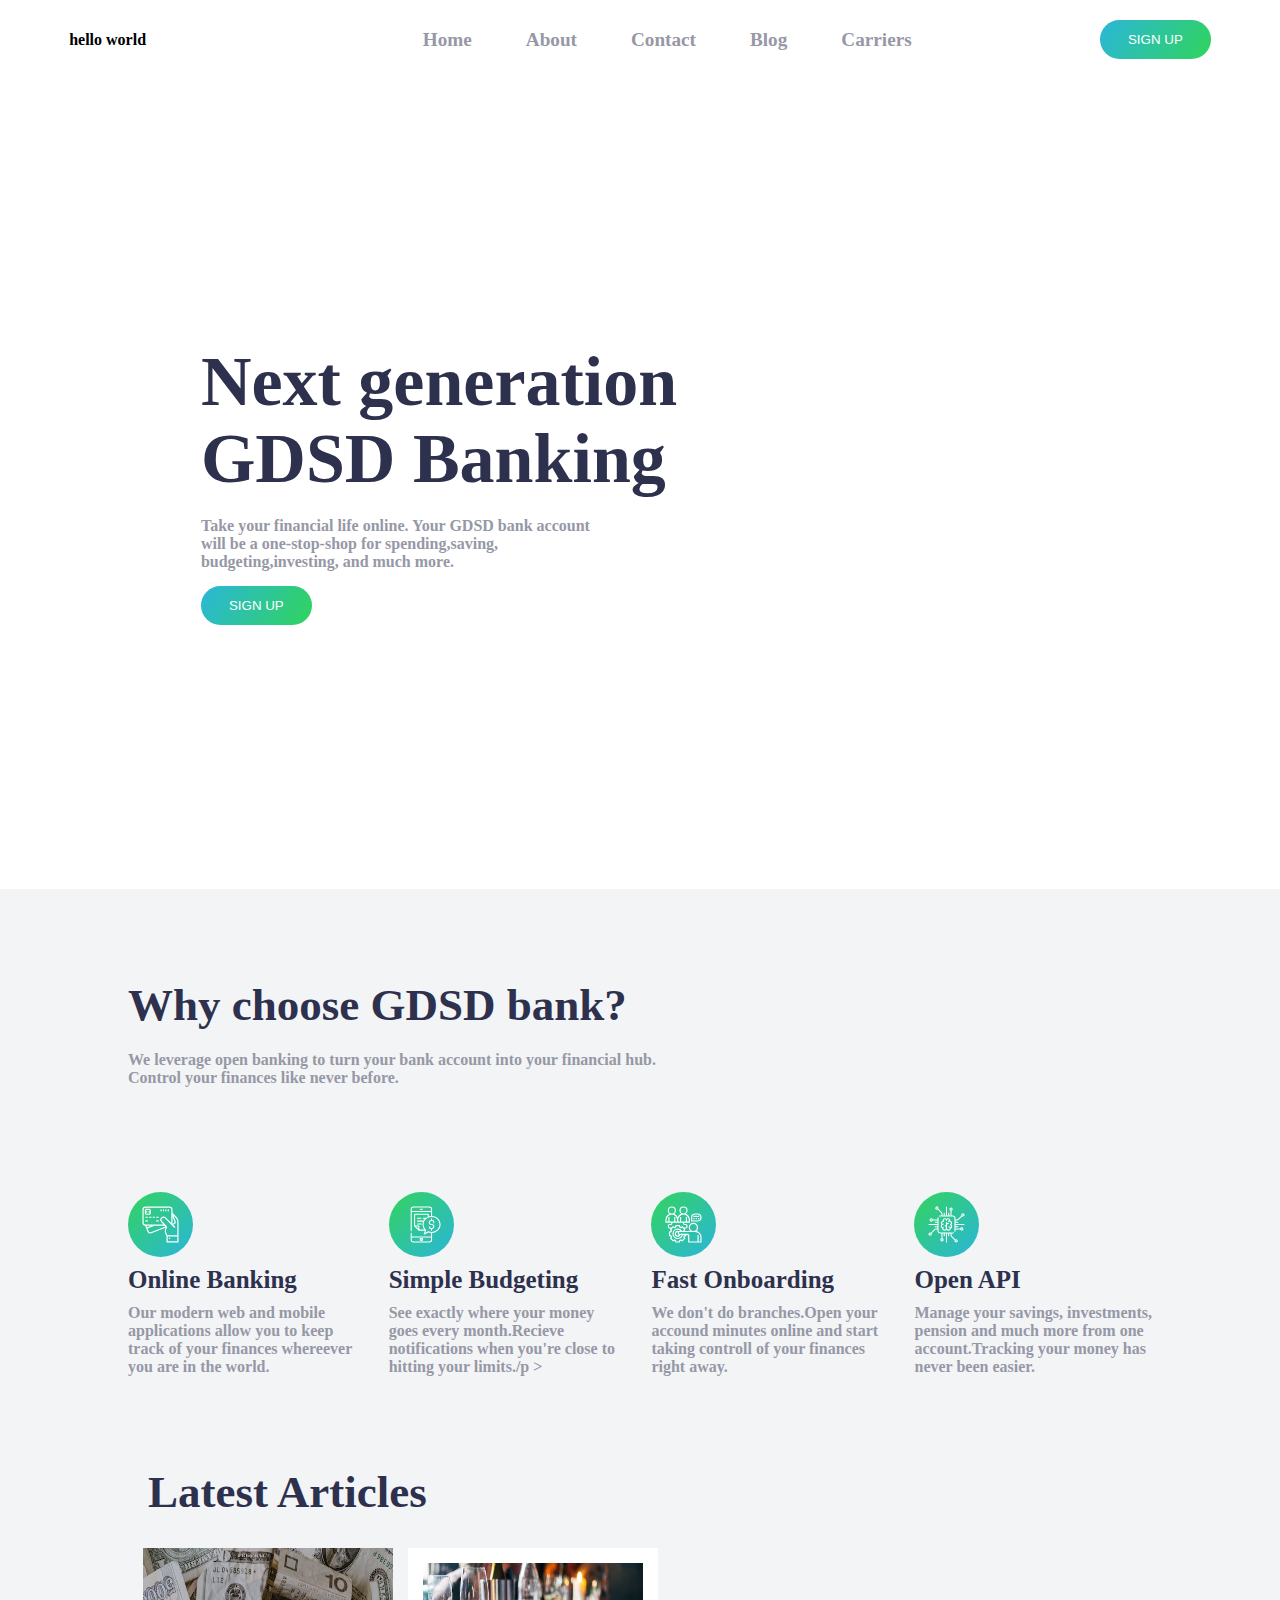
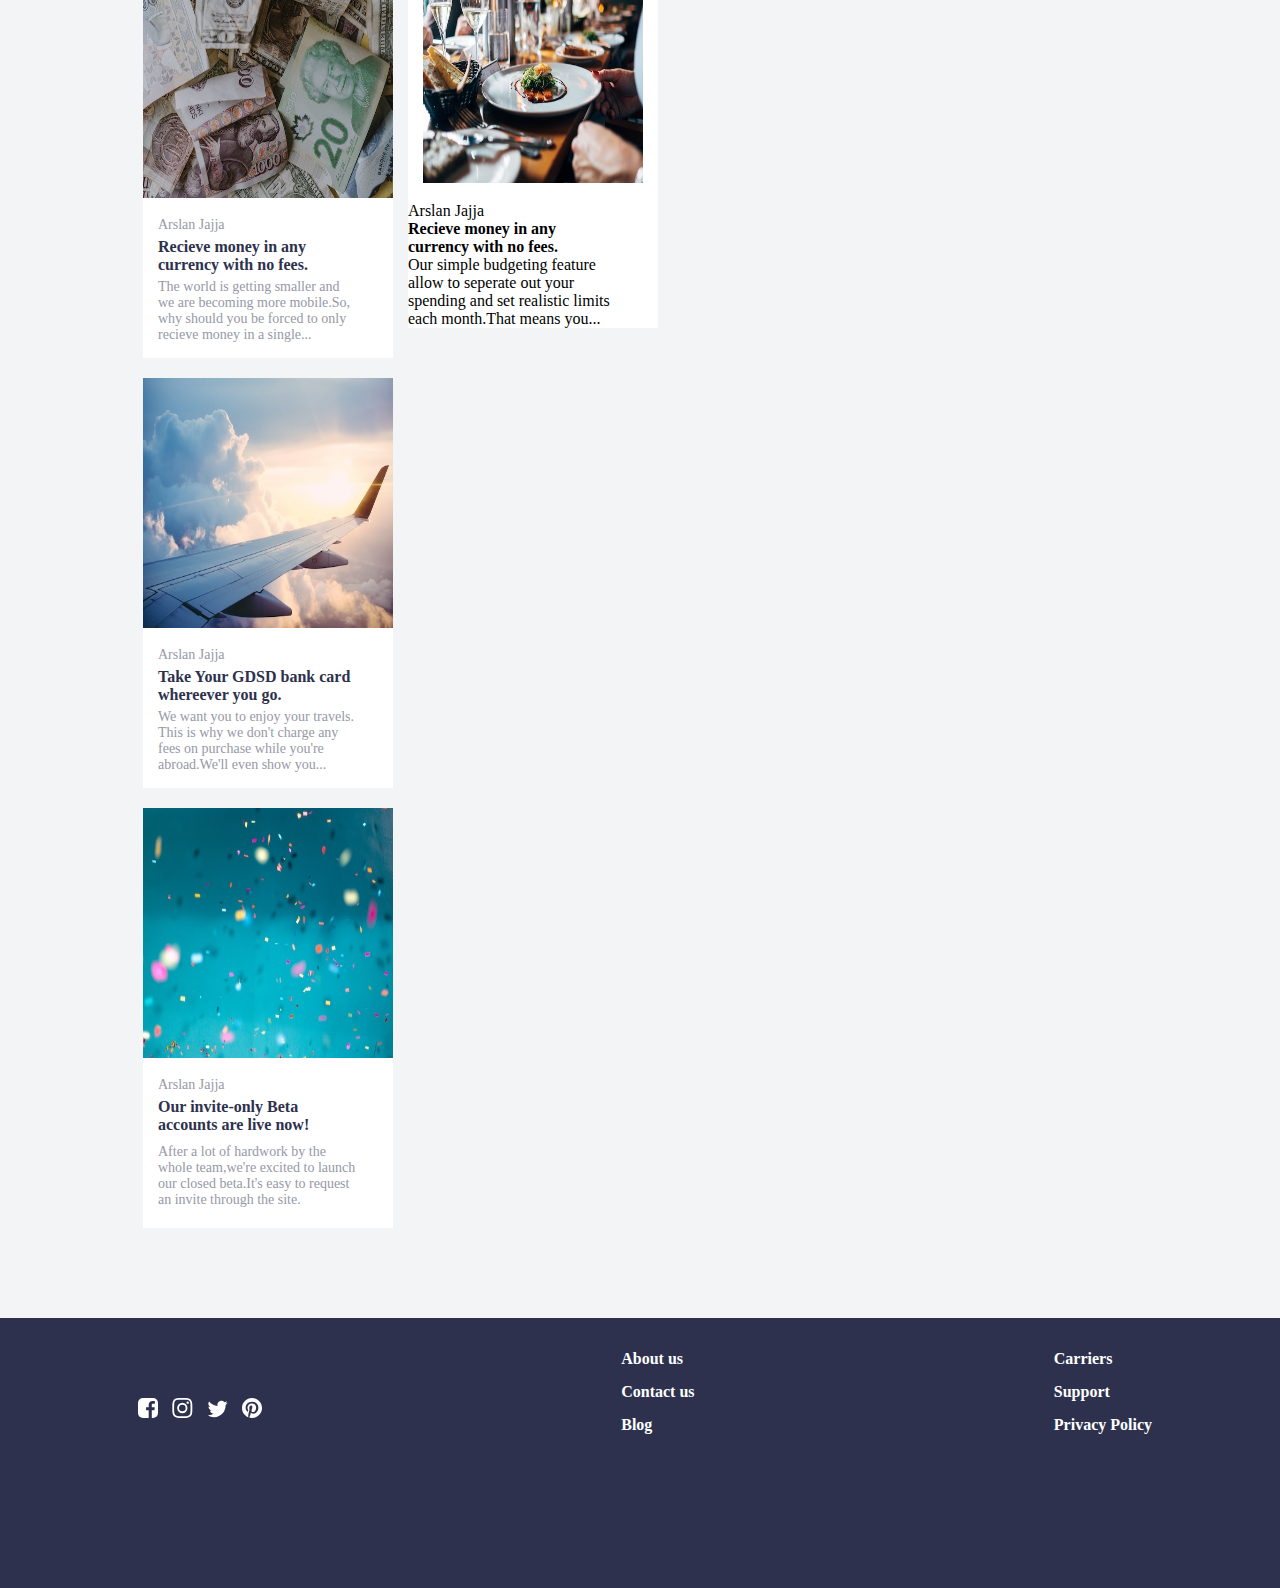
==== commit 5d6e4927: "matte" ====
--- a/bank website/index.html
+++ b/bank website/index.html
@@ -9,7 +9,7 @@
   </head>
   <body>
     <nav class="nav-bar">
-
+      <h4>hello world</h4>
 
       <img src="img/./images/logo.svg" alt="" />
       <div class="nav-items">
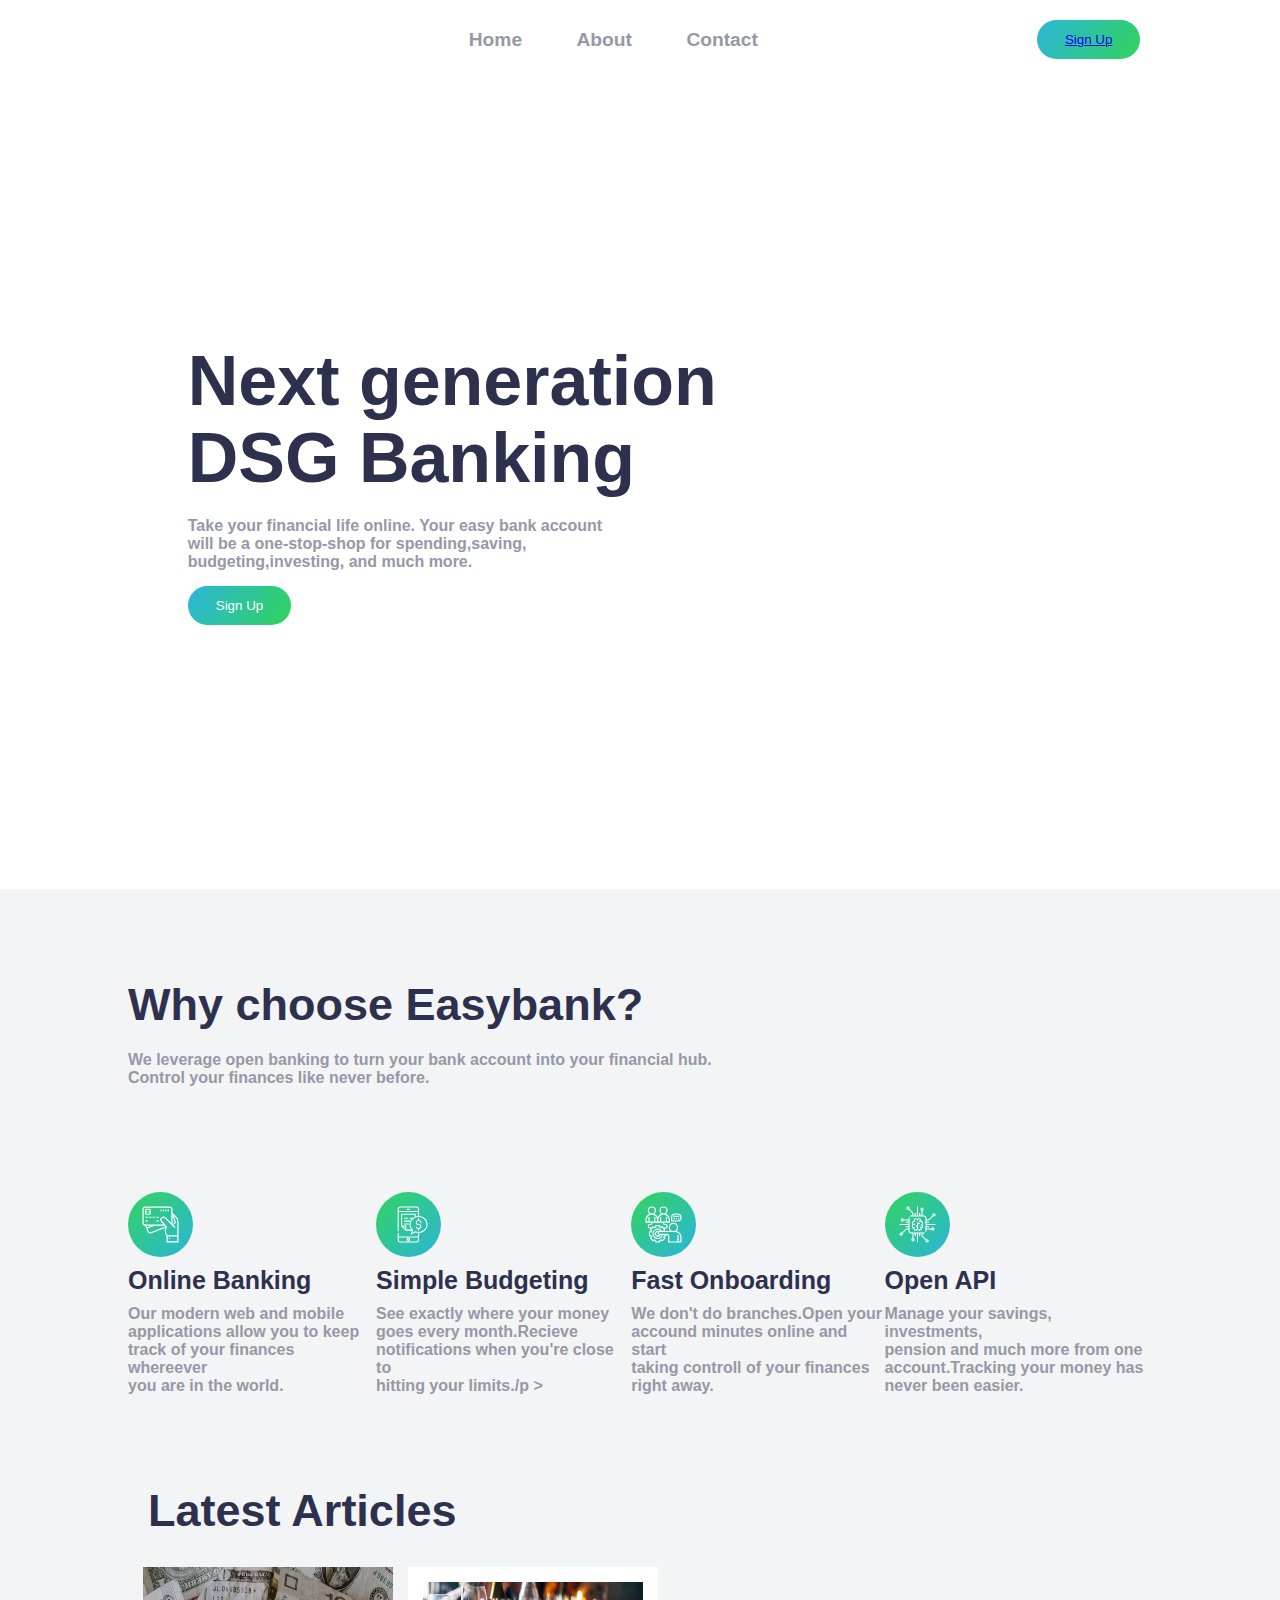
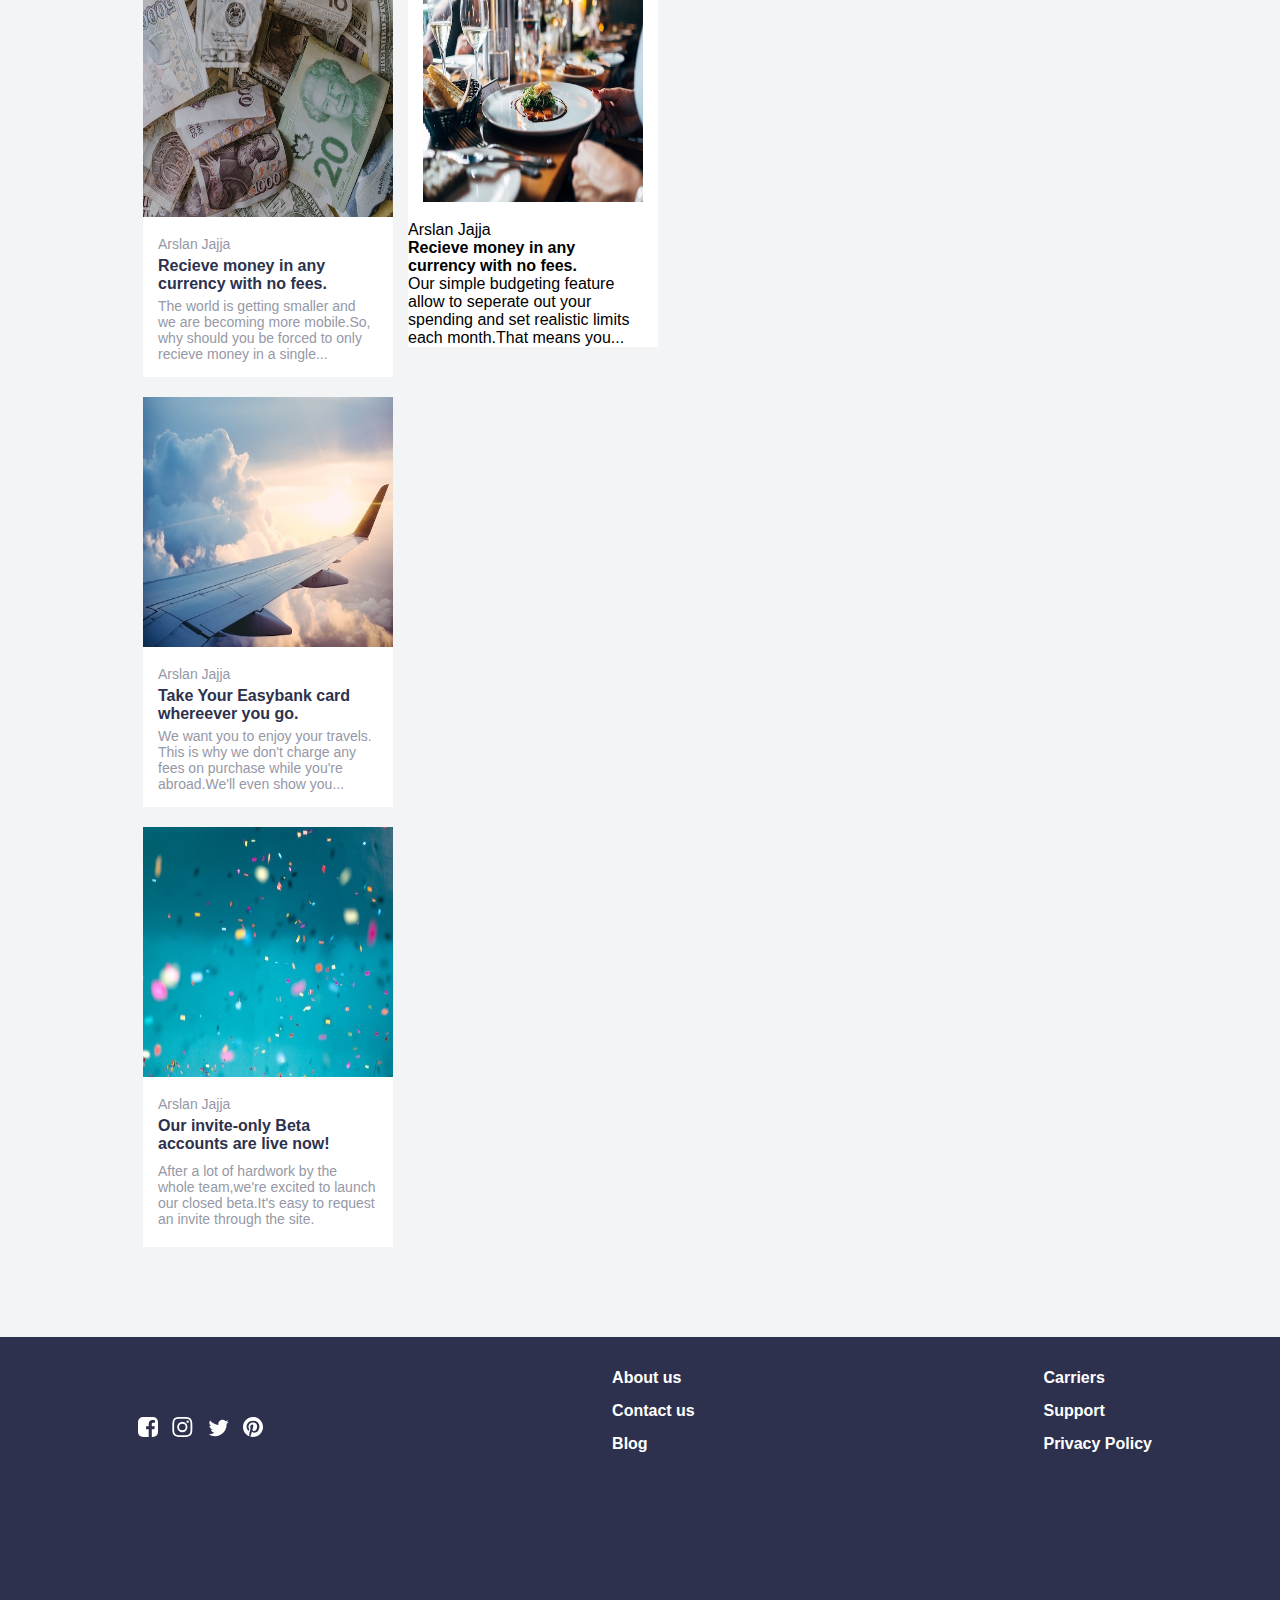
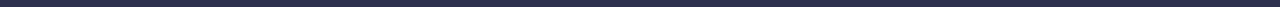
==== commit ca8eb095: "commit" ====
--- a/bank website/index.html
+++ b/bank website/index.html
@@ -4,43 +4,39 @@
     <meta charset="UTF-8" />
     <meta http-equiv="X-UA-Compatible" content="IE=edge" />
     <meta name="viewport" content="width=device-width, initial-scale=1.0" />
-    <link rel="stylesheet" href="styles/style.css" />
-    <title>GDSD Bank</title>
+    <link rel="stylesheet" href="style.css" />
+    <title>Easybank</title>
   </head>
   <body>
     <nav class="nav-bar">
-      <h4>hello world</h4>
-
-      <img src="img/./images/logo.svg" alt="" />
+      <img src="./images/logo.svg" alt="" />
       <div class="nav-items">
         <a href="#">Home</a>
         <a href="#">About</a>
         <a href="#">Contact</a>
-        <a href="#">Blog</a>
-        <a href="#">Carriers</a>
       </div>
-      <button onclick="window.location.href='sign up.html'">SIGN UP</button>
+      <button><a href="#">Sign Up</a></button>
     </nav>
     <header class="hero-section">
       <div class="hero-text-container">
-        <h1>Next generation<br>GDSD Banking</h1>
-        <p>Take your financial life online. Your GDSD bank account<br>
+        <h1>Next generation<br>DSG Banking</h1>
+        <p>Take your financial life online. Your easy bank account<br>
           will be a one-stop-shop for spending,saving,<br>budgeting,investing,
           and much more.</p>
-          <button onclick="window.location.href='sign up.html'">SIGN UP</button>
+        <button>Sign Up</button>
       </div>
       <div class="hero-img-container">
       </div>
     </header>
     <div class="container">
       <section class="why-us">
-        <h1>Why choose GDSD bank?</h1>
+        <h1>Why choose Easybank?</h1>
         <p>We leverage open banking to turn your bank account into your
           financial hub.<br />Control your finances like never before.</p>
       </section>
       <section class="features-section">
         <div class="feature-item">
-          <img src="img/icon-online.svg">
+          <img src="icon-online.svg">
           <h1>Online Banking</h1>
           <p>Our modern web and mobile<br />
             applications allow you to keep<br />
@@ -48,7 +44,7 @@
             you are in the world.</p>
         </div>
         <div class="feature-item">
-          <img src="img/icon-budgeting.svg">
+          <img src="icon-budgeting.svg">
           <h1>Simple Budgeting</h1>
           <p>See exactly where your money<br />
             goes every month.Recieve<br />
@@ -58,7 +54,7 @@
         </div>
 
         <div class="feature-item">
-          <img src="img/icon-onboarding.svg" alt="" />
+          <img src="icon-onboarding.svg" alt="" />
           <h1>Fast Onboarding</h1>
           <p>We don't do branches.Open your<br />
             accound minutes online and start<br />
@@ -66,7 +62,7 @@
             right away.</p>
         </div>
         <div class="feature-item">
-          <img src="img/icon-api.svg" alt="" />
+          <img src="icon-api.svg" alt="" />
           <h1>Open API</h1>
           <p>Manage your savings, investments,<br />
             pension and much more from one<br />
@@ -78,7 +74,7 @@
         <h1>Latest Articles</h1>
         <div class="article-container">
           <div class="article">
-            <img src="img/image-currency.jpg">
+            <img src="image-currency.jpg">
             <div class="content">
               <p>Arslan Jajja</p>
               <h4>Recieve money in any<br>
@@ -90,7 +86,7 @@
             </div>
           </div>
           <div class="article">
-            <img src="img/image-restaurant.jpg" 
+            <img src="image-restaurant.jpg" 
             <div class="content">
               <p>Arslan Jajja</p>
               <h4>Recieve money in any<br />
@@ -102,17 +98,17 @@
             </div>
           </div>
           <div class="article">
-            <img src="img/image-plane.jpg" >
+            <img src="image-plane.jpg" >
             <div class="content">
               <p>Arslan Jajja</p>
-              <h4>Take Your GDSD bank card<br>whereever you go.</h4>
+              <h4>Take Your Easybank card<br>whereever you go.</h4>
               <p>We want you to enjoy your travels.<br>This is why we don't
                 charge any<br>fees on purchase while you're <br>abroad.We'll
                 even show you...</p>
             </div>
           </div>
           <div class="article">
-            <img src="img/image-confetti.jpg">
+            <img src="image-confetti.jpg">
             <div class="content">
               <p>Arslan Jajja</p>
               <h4>Our invite-only Beta<br>accounts are live now!<h4>
@@ -120,18 +116,18 @@
                 whole team,we're excited to launch<br>
                 our closed beta.It's easy to request <br>an invite through the
                 site.</p>
-              </div>
             </div>
           </div>
+        </div>
       </section>
     </div>
     <footer class="footer">
       <div class="footer-container">
         <div class="social-container">
-          <img src="img/icon-facebook.svg" class="icon-facebook">
-          <img src="img/icon-instagram.svg" class="icon-instagram">
-          <img src="img/icon-twitter.svg" class="icon-twitter">
-          <img src="img/icon-pinterest.svg" class="icon-pinterest">
+          <img src="icon-facebook.svg" class="icon-facebook">
+          <img src="icon-instagram.svg" class="icon-instagram">
+          <img src="icon-twitter.svg" class="icon-twitter">
+          <img src="icon-pinterest.svg" class="icon-pinterest">
         </div>
         <div class="menu">
           <a href="#">About us</a>
--- a/bank website/style.css
+++ b/bank website/style.css
@@ -0,0 +1,270 @@
+/* 
+### Primary
+
+- Dark Blue: hsl(233, 26%, 24%)
+- Lime Green: hsl(136, 65%, 51%)
+- Bright Cyan: hsl(192, 70%, 51%)
+
+### Neutral
+
+- Grayish Blue: hsl(233, 8%, 62%)
+- Light Grayish Blue: hsl(220, 16%, 96%)
+- Very Light Gray: hsl(0, 0%, 98%)
+- White: hsl(0, 0%, 100%) */
+
+* {
+    margin: 0;
+    padding: 0;
+    box-sizing: border-box;
+  }
+  body {
+    font-family: 'Segoe UI', Tahoma, Geneva, Verdana, sans-serif;
+  }
+  .nav-bar {
+    display: flex;
+    justify-content: space-around;
+    align-items: center;
+    padding-top: 20px;
+    padding-bottom: 20px;
+  }
+  .nav-items  a {
+    text-decoration: none;
+    font-size: 1.2rem;
+    font-weight: 600;
+    color: hsl(233, 8%, 62%);
+    margin-left: 50px;
+  }
+  .nav-items a:hover{ 
+    color: lightgreen;
+    transition: 0.5s;
+  }
+  .nav-bar  button {
+    padding: 12px 28px;
+    border: none;
+    outline-width: 0;
+    color: white;
+    border-radius: 24px;
+    cursor: pointer;
+    font-weight: 400;
+    background-image: linear-gradient(
+      120deg,
+      hsl(192, 70%, 51%),
+      hsl(136, 65%, 51%)
+    );
+  }
+  .nav-bar button:hover{
+    background-image: linear-gradient(
+      120deg,
+      hsl(192, 89%, 52%),
+      hsl(136, 69%, 33%)
+    );
+    transform: scale(1.1);
+    transition: 0.8s ease-in-out;
+    
+  }
+  .hero-section {
+    display: flex;
+    justify-content: space-around;
+    align-items: center;
+    height: 90vh;
+  }
+  .hero-img-container {
+    background-image: url('./images/bg-intro-desktop.svg');
+    background-size: cover;
+    background-position: bottom;
+    background-repeat: no-repeat;
+    padding-top: 20px;
+  }
+  .hero-img-container  img {
+    width: 500px;
+  }
+  .hero-text-container {
+    display: flex;
+    flex-direction: column;
+    justify-content: space-between;
+    align-items: flex-start;
+  }
+  .hero-text-container  h1 {
+    font-size: 70px;
+    font-weight: 800;
+    margin-bottom: 20px;
+    color: hsl(233, 26%, 24%);
+    line-height: 1.1;
+  }
+  .hero-text-container  p {
+    color: hsl(233, 8%, 62%);
+    margin-bottom: 15px;
+    font-weight: 700;
+  }
+  .hero-text-container  button {
+    padding: 12px 28px;
+    border: none;
+    outline-width: 0;
+    color: white;
+    border-radius: 24px;
+    cursor: pointer;
+    font-weight: 400;
+    background-image: linear-gradient(
+      120deg,
+      hsl(192, 70%, 51%),
+      hsl(136, 65%, 51%)
+    );
+  }
+
+  .hero-text-container button:hover{
+    background-image: linear-gradient(
+      120deg,
+      hsl(192, 89%, 52%),
+      hsl(136, 69%, 33%)
+    );
+    transform: scale(1.1);
+    transition: 0.8s ease-in-out;
+  }
+
+
+  .container {
+    background-color: hsl(220, 16%, 96%);
+  }
+  .why-us {
+    padding-top: 10vh;
+    width: 80%;
+    margin-left: auto;
+    margin-right: auto;
+    padding-bottom: 10vh;
+  }
+  .why-us  h1 {
+    font-size: 45px;
+    font-weight: 800;
+    margin-bottom: 20px;
+    color: hsl(233, 26%, 24%);
+  }
+  .why-us  p {
+    color: hsl(233, 8%, 62%);
+    margin-bottom: 15px;
+    font-weight: 700;
+  }
+  .features-section {
+    width: 80%;
+    margin-left: auto;
+    margin-right: auto;
+    display: flex;
+    justify-content: space-between;
+    align-items: flex-start;
+    padding-bottom: 10vh;
+  }
+  .feature-item  img {
+    width: 65px;
+    margin-bottom: 5px;
+  }
+  .feature-item  h1 {
+    font-size: 25px;
+    font-weight: 800;
+    margin-bottom: 10px;
+    color: hsl(233, 26%, 24%);
+  }
+  .feature-item  p {
+    color: hsl(233, 8%, 62%);
+    font-weight: 700;
+  }
+  .blog-section {
+    width: 80%;
+    margin-left: auto;
+    margin-right: auto;
+    display: flex;
+    flex-direction: column;
+    justify-content: center;
+    align-items: flex-start;
+    padding-bottom: 10vh;
+  }
+  .article-container {
+    display: flex;
+    flex-direction: row;
+    justify-content: space-between;
+    align-items: flex-start;
+    width: 300px;
+  }
+  .blog-section  h1 {
+    font-size: 45px;
+    margin-left: 1.25rem;
+    font-weight: 800;
+    margin-bottom: 10px;
+    color: hsl(233, 26%, 24%);
+  }
+  .article {
+    height: max-content;
+    width: 250px;
+    margin-top: 20px;
+    margin-left: 15px;
+    background-color: #fff;
+  }
+  .article  img {
+    width: 250px;
+    height: 250px;
+  }
+  .content {
+    padding: 15px;
+  }
+  .content  p {
+    color: hsl(233, 8%, 62%);
+    font-weight: 400;
+    font-size: 14px;
+  }
+  .content  h4 {
+    color: hsl(233, 26%, 24%);
+    padding-bottom: 5px;
+    padding-top: 5px;
+  }
+  .footer {
+    background-color: hsl(233, 26%, 24%);
+    height: 30vh;
+  }
+  .footer-container {
+    width: 80%;
+    margin-left: auto;
+    margin-right: auto;
+    color: white;
+    display: flex;
+    justify-content: space-between;
+    align-items: flex-start;
+    padding-top: 2rem;
+  }
+  .menu {
+    display: flex;
+    flex-direction: column;
+    justify-content: space-between;
+    align-items: flex-start;
+  }
+  .menu  a {
+    text-decoration: none;
+    color: white;
+    margin-bottom: 15px;
+    font-weight: 600;
+  }
+  .social-container {
+    margin-top: 3rem;
+  }
+  .icon-facebook{ 
+    border-radius: 5px;
+  }
+  .icon-facebook:hover{ 
+    background-color: rgb(44, 99, 245);
+    transition: 0.5s;
+    transform: scale(1.4);
+    border-radius: 15px; 
+  }
+  .icon-instagram:hover{ 
+    background: linear-gradient(
+      hsl(338, 80%, 56%),
+      hsl(31, 86%, 58%)
+    );
+    border-radius: 15px;
+    transform: scale(1.4);
+    transition: 0.5s;
+  }
+  .icon-twitter { 
+    
+  }
+  .social-container  img {
+    margin-left: 10px;
+    cursor: pointer;
+  }
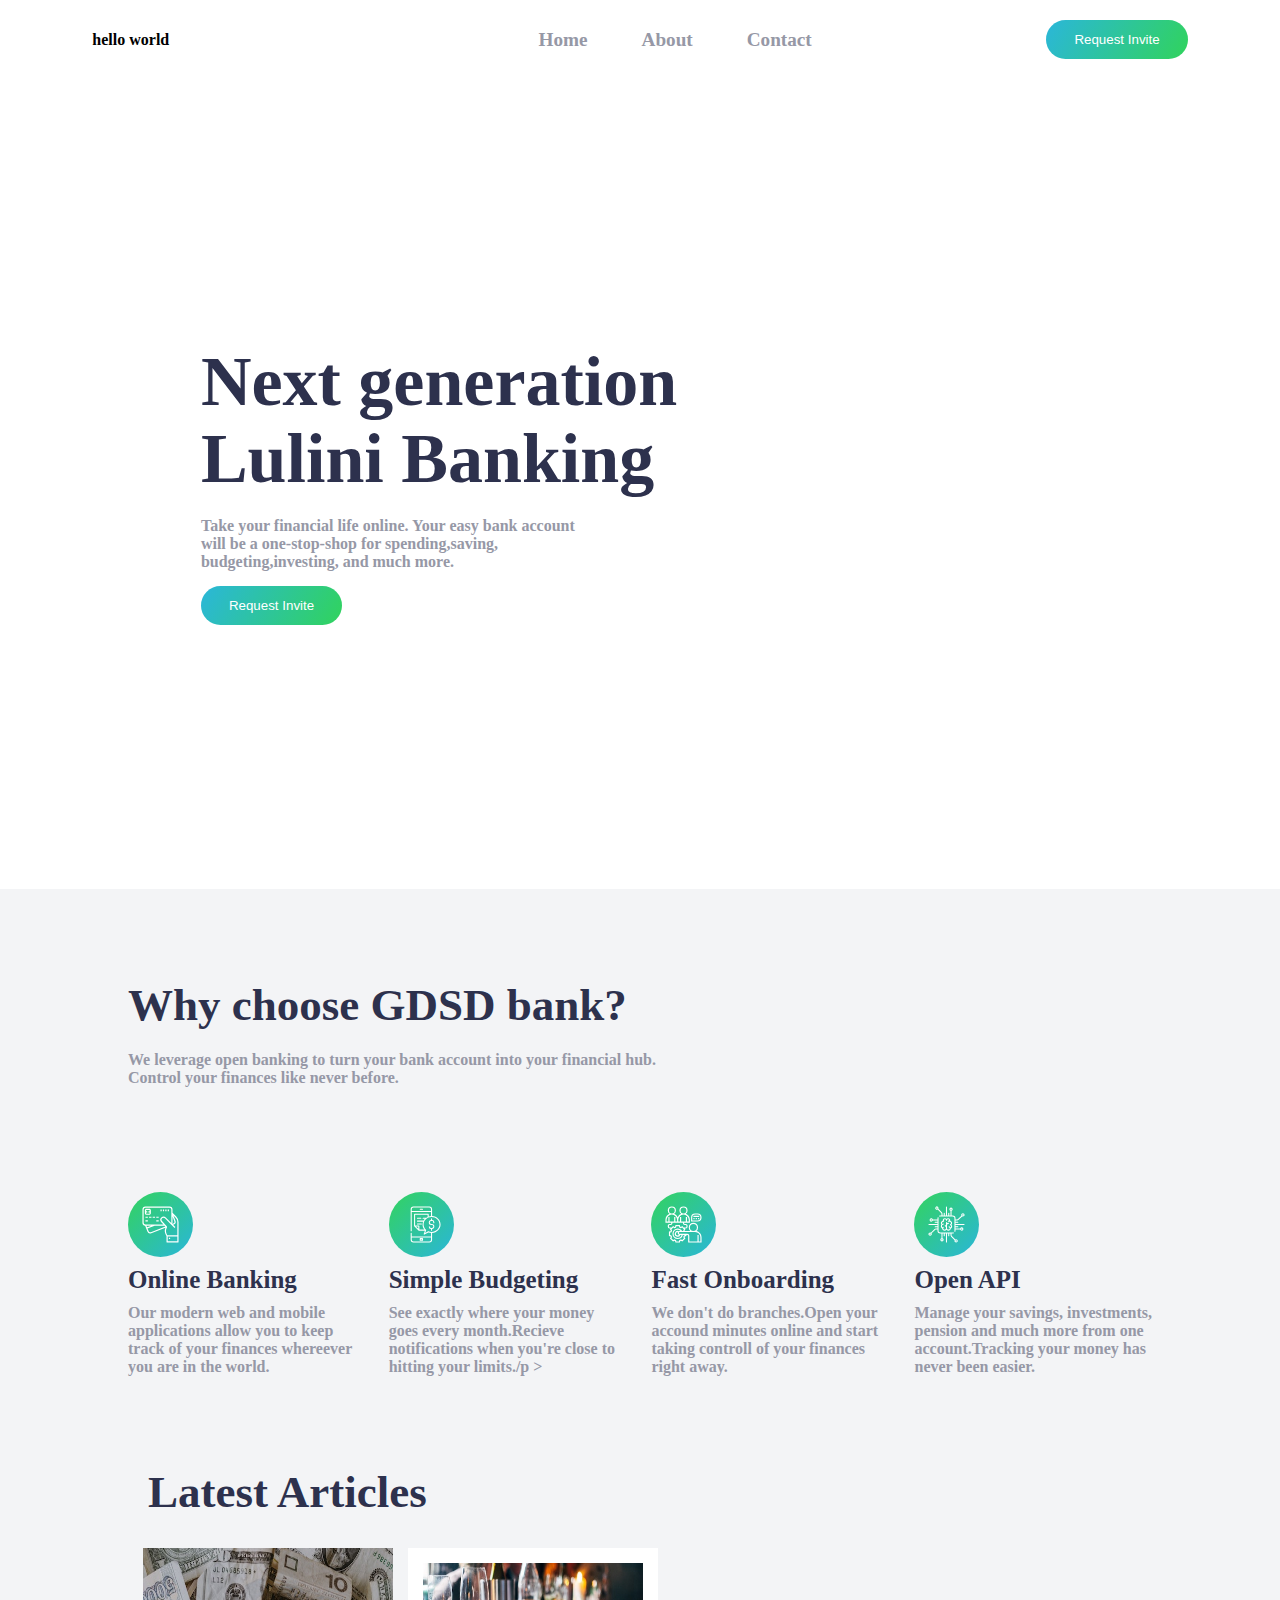
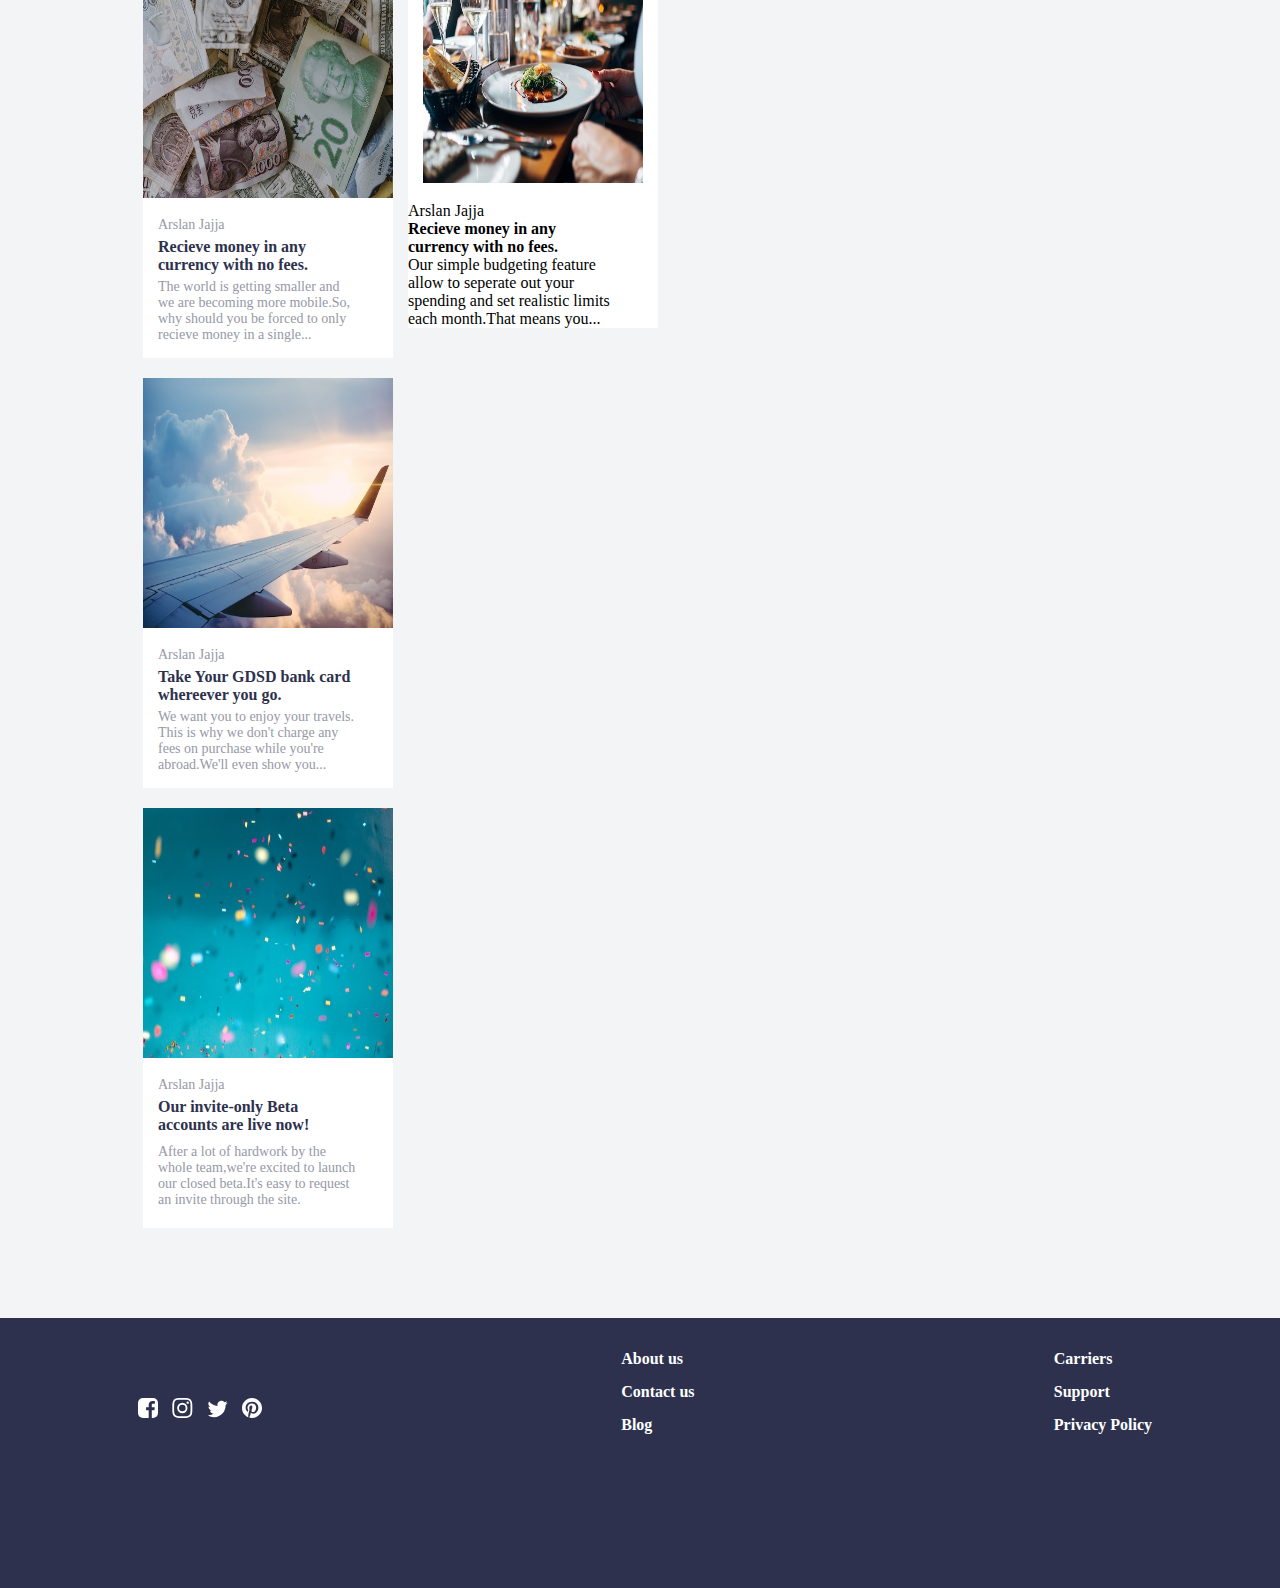
==== commit 90c7adbf: "comm" ====
--- a/bank website/index.html
+++ b/bank website/index.html
@@ -4,39 +4,41 @@
     <meta charset="UTF-8" />
     <meta http-equiv="X-UA-Compatible" content="IE=edge" />
     <meta name="viewport" content="width=device-width, initial-scale=1.0" />
-    <link rel="stylesheet" href="style.css" />
-    <title>Easybank</title>
+    <link rel="stylesheet" href="styles/style.css" />
+    <title>GDSD Bank</title>
   </head>
   <body>
     <nav class="nav-bar">
-      <img src="./images/logo.svg" alt="" />
+      <h4>hello world</h4>
+
+      <img src="img/./images/logo.svg" alt="" />
       <div class="nav-items">
         <a href="#">Home</a>
         <a href="#">About</a>
         <a href="#">Contact</a>
       </div>
-      <button><a href="#">Sign Up</a></button>
+      <button>Request Invite</button>
     </nav>
     <header class="hero-section">
       <div class="hero-text-container">
-        <h1>Next generation<br>DSG Banking</h1>
+        <h1>Next generation<br>Lulini Banking</h1>
         <p>Take your financial life online. Your easy bank account<br>
           will be a one-stop-shop for spending,saving,<br>budgeting,investing,
           and much more.</p>
-        <button>Sign Up</button>
+        <button>Request Invite</button>
       </div>
       <div class="hero-img-container">
       </div>
     </header>
     <div class="container">
       <section class="why-us">
-        <h1>Why choose Easybank?</h1>
+        <h1>Why choose GDSD bank?</h1>
         <p>We leverage open banking to turn your bank account into your
           financial hub.<br />Control your finances like never before.</p>
       </section>
       <section class="features-section">
         <div class="feature-item">
-          <img src="icon-online.svg">
+          <img src="img/icon-online.svg">
           <h1>Online Banking</h1>
           <p>Our modern web and mobile<br />
             applications allow you to keep<br />
@@ -44,7 +46,7 @@
             you are in the world.</p>
         </div>
         <div class="feature-item">
-          <img src="icon-budgeting.svg">
+          <img src="img/icon-budgeting.svg">
           <h1>Simple Budgeting</h1>
           <p>See exactly where your money<br />
             goes every month.Recieve<br />
@@ -54,7 +56,7 @@
         </div>
 
         <div class="feature-item">
-          <img src="icon-onboarding.svg" alt="" />
+          <img src="img/icon-onboarding.svg" alt="" />
           <h1>Fast Onboarding</h1>
           <p>We don't do branches.Open your<br />
             accound minutes online and start<br />
@@ -62,7 +64,7 @@
             right away.</p>
         </div>
         <div class="feature-item">
-          <img src="icon-api.svg" alt="" />
+          <img src="img/icon-api.svg" alt="" />
           <h1>Open API</h1>
           <p>Manage your savings, investments,<br />
             pension and much more from one<br />
@@ -74,7 +76,7 @@
         <h1>Latest Articles</h1>
         <div class="article-container">
           <div class="article">
-            <img src="image-currency.jpg">
+            <img src="img/image-currency.jpg">
             <div class="content">
               <p>Arslan Jajja</p>
               <h4>Recieve money in any<br>
@@ -86,7 +88,7 @@
             </div>
           </div>
           <div class="article">
-            <img src="image-restaurant.jpg" 
+            <img src="img/image-restaurant.jpg" 
             <div class="content">
               <p>Arslan Jajja</p>
               <h4>Recieve money in any<br />
@@ -98,17 +100,17 @@
             </div>
           </div>
           <div class="article">
-            <img src="image-plane.jpg" >
+            <img src="img/image-plane.jpg" >
             <div class="content">
               <p>Arslan Jajja</p>
-              <h4>Take Your Easybank card<br>whereever you go.</h4>
+              <h4>Take Your GDSD bank card<br>whereever you go.</h4>
               <p>We want you to enjoy your travels.<br>This is why we don't
                 charge any<br>fees on purchase while you're <br>abroad.We'll
                 even show you...</p>
             </div>
           </div>
           <div class="article">
-            <img src="image-confetti.jpg">
+            <img src="img/image-confetti.jpg">
             <div class="content">
               <p>Arslan Jajja</p>
               <h4>Our invite-only Beta<br>accounts are live now!<h4>
@@ -116,18 +118,18 @@
                 whole team,we're excited to launch<br>
                 our closed beta.It's easy to request <br>an invite through the
                 site.</p>
+              </div>
             </div>
           </div>
-        </div>
       </section>
     </div>
     <footer class="footer">
       <div class="footer-container">
         <div class="social-container">
-          <img src="icon-facebook.svg" class="icon-facebook">
-          <img src="icon-instagram.svg" class="icon-instagram">
-          <img src="icon-twitter.svg" class="icon-twitter">
-          <img src="icon-pinterest.svg" class="icon-pinterest">
+          <img src="img/icon-facebook.svg" class="icon-facebook">
+          <img src="img/icon-instagram.svg" class="icon-instagram">
+          <img src="img/icon-twitter.svg" class="icon-twitter">
+          <img src="img/icon-pinterest.svg" class="icon-pinterest">
         </div>
         <div class="menu">
           <a href="#">About us</a>
--- a/bank website/styles/style.css
+++ b/bank website/styles/style.css
@@ -0,0 +1,277 @@
+/* 
+### Primary
+
+- Dark Blue: hsl(233, 26%, 24%)
+- Lime Green: hsl(136, 65%, 51%)
+- Bright Cyan: hsl(192, 70%, 51%)
+
+### Neutral
+
+- Grayish Blue: hsl(233, 8%, 62%)
+- Light Grayish Blue: hsl(220, 16%, 96%)
+- Very Light Gray: hsl(0, 0%, 98%)
+- White: hsl(0, 0%, 100%) */
+
+* {
+    margin: 0;
+    padding: 0;
+    box-sizing: border-box;
+  }
+  body {
+    font-family: 'Segoe UI', Tahoma, Geneva, Verdana, serif;
+  }
+  .nav-bar {
+    display: flex;
+    justify-content: space-around;
+    align-items: center;
+    padding-top: 20px;
+    padding-bottom: 20px;
+  }
+  .nav-items p {
+    font-size: 1.2rem;
+    font-weight: 300;
+    color: hsl(233, 8%, 62%);
+    margin-right: 50px;
+  }
+
+  .nav-items  a {
+    text-decoration: none;
+    font-size: 1.2rem;
+    font-weight: 600;
+    color: hsl(233, 8%, 62%);
+    margin-right: 50px;
+  }
+  .nav-items a:hover{ 
+    color: lightgreen;
+    transition: 0.5s;
+  }
+  .nav-bar  button {
+    padding: 12px 28px;
+    border: none;
+    outline-width: 0;
+    color: white;
+    border-radius: 24px;
+    cursor: pointer;
+    font-weight: 400;
+    background-image: linear-gradient(
+      120deg,
+      hsl(192, 70%, 51%),
+      hsl(136, 65%, 51%)
+    );
+  }
+  .nav-bar button:hover{
+    background-image: linear-gradient(
+      120deg,
+      hsl(192, 89%, 52%),
+      hsl(136, 69%, 33%)
+    );
+    transform: scale(1.1);
+    transition: 0.8s ease-in-out;
+    
+  }
+  .hero-section {
+    display: flex;
+    justify-content: space-around;
+    align-items: center;
+    height: 90vh;
+  }
+  .hero-img-container {
+    background-image: url('./images/bg-intro-desktop.svg');
+    background-size: cover;
+    background-position: bottom;
+    background-repeat: no-repeat;
+    padding-top: 20px;
+  }
+  .hero-img-container  img {
+    width: 500px;
+  }
+  .hero-text-container {
+    display: flex;
+    flex-direction: column;
+    justify-content: space-between;
+    align-items: flex-start;
+  }
+  .hero-text-container  h1 {
+    font-size: 70px;
+    font-weight: 800;
+    margin-bottom: 20px;
+    color: hsl(233, 26%, 24%);
+    line-height: 1.1;
+  }
+  .hero-text-container  p {
+    color: hsl(233, 8%, 62%);
+    margin-bottom: 15px;
+    font-weight: 700;
+  }
+  .hero-text-container  button {
+    padding: 12px 28px;
+    border: none;
+    outline-width: 0;
+    color: white;
+    border-radius: 24px;
+    cursor: pointer;
+    font-weight: 400;
+    background-image: linear-gradient(
+      120deg,
+      hsl(192, 70%, 51%),
+      hsl(136, 65%, 51%)
+    );
+  }
+
+  .hero-text-container button:hover{
+    background-image: linear-gradient(
+      120deg,
+      hsl(192, 89%, 52%),
+      hsl(136, 69%, 33%)
+    );
+    transform: scale(1.1);
+    transition: 0.8s ease-in-out;
+  }
+
+
+  .container {
+    background-color: hsl(220, 16%, 96%);
+  }
+  .why-us {
+    padding-top: 10vh;
+    width: 80%;
+    margin-left: auto;
+    margin-right: auto;
+    padding-bottom: 10vh;
+  }
+  .why-us  h1 {
+    font-size: 45px;
+    font-weight: 800;
+    margin-bottom: 20px;
+    color: hsl(233, 26%, 24%);
+  }
+  .why-us  p {
+    color: hsl(233, 8%, 62%);
+    margin-bottom: 15px;
+    font-weight: 700;
+  }
+  .features-section {
+    width: 80%;
+    margin-left: auto;
+    margin-right: auto;
+    display: flex;
+    justify-content: space-between;
+    align-items: flex-start;
+    padding-bottom: 10vh;
+  }
+  .feature-item  img {
+    width: 65px;
+    margin-bottom: 5px;
+  }
+  .feature-item  h1 {
+    font-size: 25px;
+    font-weight: 800;
+    margin-bottom: 10px;
+    color: hsl(233, 26%, 24%);
+  }
+  .feature-item  p {
+    color: hsl(233, 8%, 62%);
+    font-weight: 700;
+  }
+  .blog-section {
+    width: 80%;
+    margin-left: auto;
+    margin-right: auto;
+    display: flex;
+    flex-direction: column;
+    justify-content: center;
+    align-items: flex-start;
+    padding-bottom: 10vh;
+  }
+  .article-container {
+    display: flex;
+    flex-direction: row;
+
+    align-items: flex-start;
+    width: 300px;
+  }
+  .blog-section  h1 {
+    font-size: 45px;
+    margin-left: 1.25rem;
+    font-weight: 800;
+    margin-bottom: 10px;
+    color: hsl(233, 26%, 24%);
+  }
+  .article {
+    height: max-content;
+    width: 250px;
+    margin-top: 20px;
+    margin-left: 15px;
+    background-color: #fff;
+  }
+  .article  img {
+    width: 250px;
+    height: 250px;
+  }
+  .content {
+    padding: 15px;
+  }
+  .content  p {
+    color: hsl(233, 8%, 62%);
+    font-weight: 400;
+    font-size: 14px;
+  }
+  .content  h4 {
+    color: hsl(233, 26%, 24%);
+    padding-bottom: 5px;
+    padding-top: 5px;
+  }
+  .footer {
+    background-color: hsl(233, 26%, 24%);
+    height: 30vh;
+  }
+  .footer-container {
+    width: 80%;
+    margin-left: auto;
+    margin-right: auto;
+    color: white;
+    display: flex;
+    justify-content: space-between;
+    align-items: flex-start;
+    padding-top: 2rem;
+  }
+  .menu {
+    display: flex;
+    flex-direction: column;
+    justify-content: space-between;
+    align-items: flex-start;
+  }
+  .menu  a {
+    text-decoration: none;
+    color: white;
+    margin-bottom: 15px;
+    font-weight: 600;
+  }
+  .social-container {
+    margin-top: 3rem;
+  }
+  .icon-facebook{ 
+    border-radius: 5px;
+  }
+  .icon-facebook:hover{ 
+    background-color: rgb(44, 99, 245);
+    transition: 0.5s;
+    transform: scale(1.4);
+    border-radius: 15px; 
+  }
+  .icon-instagram:hover{ 
+    background: linear-gradient(
+      hsl(338, 80%, 56%),
+      hsl(31, 86%, 58%)
+    );
+    border-radius: 15px;
+    transform: scale(1.4);
+    transition: 0.5s;
+  }
+  .icon-twitter { 
+    
+  }
+  .social-container  img {
+    margin-left: 10px;
+    cursor: pointer;
+  }
